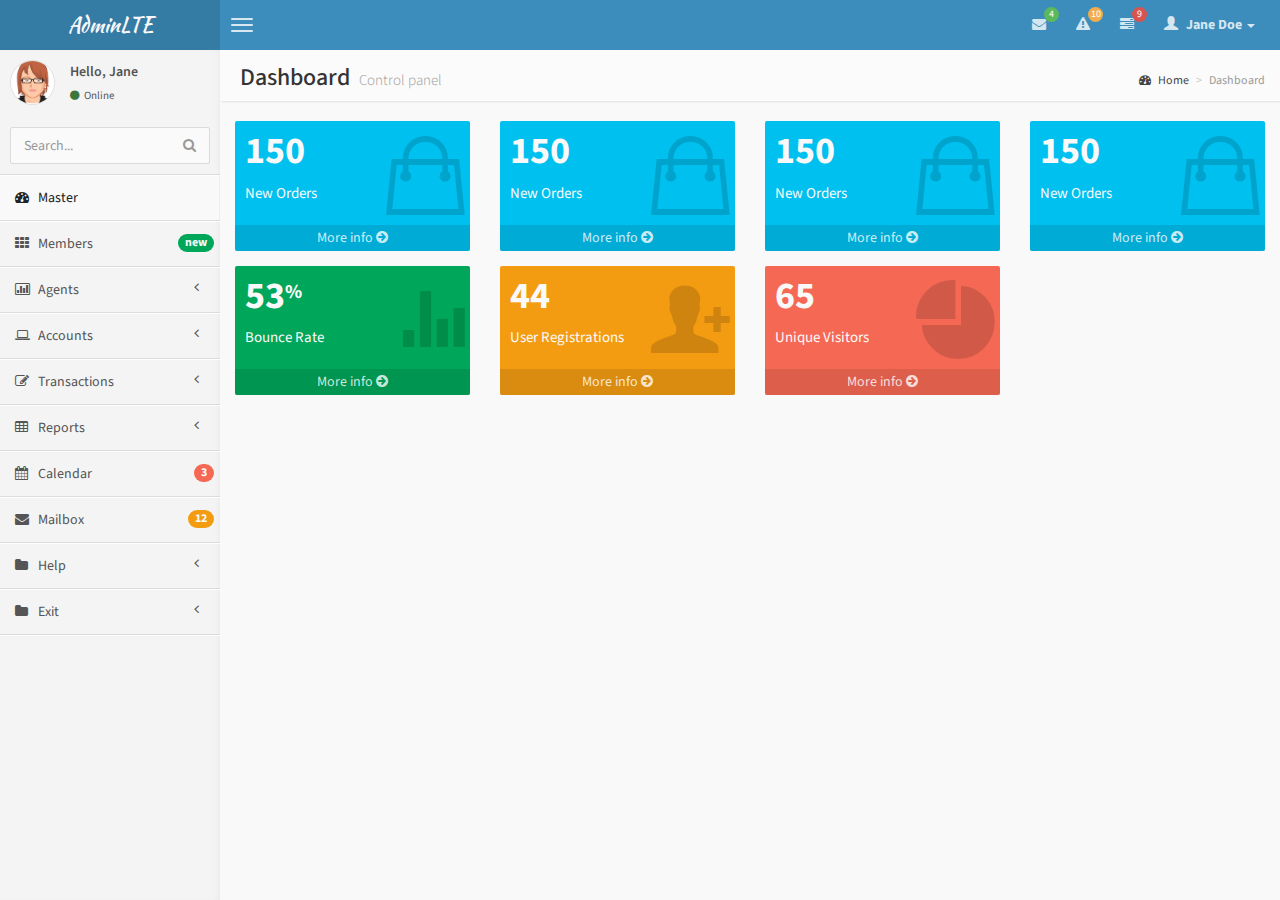
==== src/main/webapp/resources/ui/ver1/index.html @ bd0ab665 "moving ui folder from src/main to src/main/webapp/resources." ====
<!DOCTYPE html>
<html>
    <head>
        <meta charset="UTF-8">
        <title>AdminLTE | Dashboard</title>
        <meta content='width=device-width, initial-scale=1, maximum-scale=1, user-scalable=no' name='viewport'>
        <!-- bootstrap 3.0.2 -->
        <link href="css/bootstrap.min.css" rel="stylesheet" type="text/css" />
        <!-- font Awesome -->
        <link href="css/font-awesome.min.css" rel="stylesheet" type="text/css" />
        <!-- Ionicons -->
        <link href="css/ionicons.min.css" rel="stylesheet" type="text/css" />
        <!-- Theme style -->
        <link href="css/AdminLTE.css" rel="stylesheet" type="text/css" />
        <!-- fullCalendar -->
        <link href="css/fullcalendar/fullcalendar.css" rel="stylesheet" type="text/css" />

        <!-- HTML5 Shim and Respond.js IE8 support of HTML5 elements and media queries -->
        <!-- WARNING: Respond.js doesn't work if you view the page via file:// -->
        <!--[if lt IE 9]>
          <script src="https://oss.maxcdn.com/libs/html5shiv/3.7.0/html5shiv.js"></script>
          <script src="https://oss.maxcdn.com/libs/respond.js/1.3.0/respond.min.js"></script>
        <![endif]-->
    </head>
    <body class="skin-blue">
        <!-- header logo: style can be found in header.less -->
        <header class="header">
            <a href="index.html" class="logo">
                <!-- Add the class icon to your logo image or logo icon to add the margining -->
                AdminLTE
            </a>
            <!-- Header Navbar: style can be found in header.less -->
            <nav class="navbar navbar-static-top" role="navigation">
                <!-- Sidebar toggle button-->
                <a href="#" class="navbar-btn sidebar-toggle" data-toggle="offcanvas" role="button">
                    <span class="sr-only">Toggle navigation</span>
                    <span class="icon-bar"></span>
                    <span class="icon-bar"></span>
                    <span class="icon-bar"></span>
                </a>
                <div class="navbar-right">
                    <ul class="nav navbar-nav">
                        <!-- Messages: style can be found in dropdown.less-->
                        <li class="dropdown messages-menu">
                            <a href="#" class="dropdown-toggle" data-toggle="dropdown">
                                <i class="fa fa-envelope"></i>
                                <span class="label label-success">4</span>
                            </a>
                            <ul class="dropdown-menu">
                                <li class="header">You have 4 messages</li>
                                <li>
                                    <!-- inner menu: contains the actual data -->
                                    <ul class="menu">
                                        <li><!-- start message -->
                                            <a href="#">
                                                <div class="pull-left">
                                                    <img src="img/avatar3.png" class="img-circle" alt="User Image"/>
                                                </div>
                                                <h4>
                                                    Support Team
                                                    <small><i class="fa fa-clock-o"></i> 5 mins</small>
                                                </h4>
                                                <p>Why not buy a new awesome theme?</p>
                                            </a>
                                        </li><!-- end message -->
                                        <li>
                                            <a href="#">
                                                <div class="pull-left">
                                                    <img src="img/avatar2.png" class="img-circle" alt="user image"/>
                                                </div>
                                                <h4>
                                                    AdminLTE Design Team
                                                    <small><i class="fa fa-clock-o"></i> 2 hours</small>
                                                </h4>
                                                <p>Why not buy a new awesome theme?</p>
                                            </a>
                                        </li>
                                        <li>
                                            <a href="#">
                                                <div class="pull-left">
                                                    <img src="img/avatar.png" class="img-circle" alt="user image"/>
                                                </div>
                                                <h4>
                                                    Developers
                                                    <small><i class="fa fa-clock-o"></i> Today</small>
                                                </h4>
                                                <p>Why not buy a new awesome theme?</p>
                                            </a>
                                        </li>
                                        <li>
                                            <a href="#">
                                                <div class="pull-left">
                                                    <img src="img/avatar2.png" class="img-circle" alt="user image"/>
                                                </div>
                                                <h4>
                                                    Sales Department
                                                    <small><i class="fa fa-clock-o"></i> Yesterday</small>
                                                </h4>
                                                <p>Why not buy a new awesome theme?</p>
                                            </a>
                                        </li>
                                        <li>
                                            <a href="#">
                                                <div class="pull-left">
                                                    <img src="img/avatar.png" class="img-circle" alt="user image"/>
                                                </div>
                                                <h4>
                                                    Reviewers
                                                    <small><i class="fa fa-clock-o"></i> 2 days</small>
                                                </h4>
                                                <p>Why not buy a new awesome theme?</p>
                                            </a>
                                        </li>
                                    </ul>
                                </li>
                                <li class="footer"><a href="#">See All Messages</a></li>
                            </ul>
                        </li>
                        <!-- Notifications: style can be found in dropdown.less -->
                        <li class="dropdown notifications-menu">
                            <a href="#" class="dropdown-toggle" data-toggle="dropdown">
                                <i class="fa fa-warning"></i>
                                <span class="label label-warning">10</span>
                            </a>
                            <ul class="dropdown-menu">
                                <li class="header">You have 10 notifications</li>
                                <li>
                                    <!-- inner menu: contains the actual data -->
                                    <ul class="menu">
                                        <li>
                                            <a href="#">
                                                <i class="ion ion-ios7-people info"></i> 5 new members joined today
                                            </a>
                                        </li>
                                        <li>
                                            <a href="#">
                                                <i class="fa fa-warning danger"></i> Very long description here that may not fit into the page and may cause design problems
                                            </a>
                                        </li>
                                        <li>
                                            <a href="#">
                                                <i class="fa fa-users warning"></i> 5 new members joined
                                            </a>
                                        </li>

                                        <li>
                                            <a href="#">
                                                <i class="ion ion-ios7-cart success"></i> 25 sales made
                                            </a>
                                        </li>
                                        <li>
                                            <a href="#">
                                                <i class="ion ion-ios7-person danger"></i> You changed your username
                                            </a>
                                        </li>
                                    </ul>
                                </li>
                                <li class="footer"><a href="#">View all</a></li>
                            </ul>
                        </li>
                        <!-- Tasks: style can be found in dropdown.less -->
                        <li class="dropdown tasks-menu">
                            <a href="#" class="dropdown-toggle" data-toggle="dropdown">
                                <i class="fa fa-tasks"></i>
                                <span class="label label-danger">9</span>
                            </a>
                            <ul class="dropdown-menu">
                                <li class="header">You have 9 tasks</li>
                                <li>
                                    <!-- inner menu: contains the actual data -->
                                    <ul class="menu">
                                        <li><!-- Task item -->
                                            <a href="#">
                                                <h3>
                                                    Design some buttons
                                                    <small class="pull-right">20%</small>
                                                </h3>
                                                <div class="progress xs">
                                                    <div class="progress-bar progress-bar-aqua" style="width: 20%" role="progressbar" aria-valuenow="20" aria-valuemin="0" aria-valuemax="100">
                                                        <span class="sr-only">20% Complete</span>
                                                    </div>
                                                </div>
                                            </a>
                                        </li><!-- end task item -->
                                        <li><!-- Task item -->
                                            <a href="#">
                                                <h3>
                                                    Create a nice theme
                                                    <small class="pull-right">40%</small>
                                                </h3>
                                                <div class="progress xs">
                                                    <div class="progress-bar progress-bar-green" style="width: 40%" role="progressbar" aria-valuenow="20" aria-valuemin="0" aria-valuemax="100">
                                                        <span class="sr-only">40% Complete</span>
                                                    </div>
                                                </div>
                                            </a>
                                        </li><!-- end task item -->
                                        <li><!-- Task item -->
                                            <a href="#">
                                                <h3>
                                                    Some task I need to do
                                                    <small class="pull-right">60%</small>
                                                </h3>
                                                <div class="progress xs">
                                                    <div class="progress-bar progress-bar-red" style="width: 60%" role="progressbar" aria-valuenow="20" aria-valuemin="0" aria-valuemax="100">
                                                        <span class="sr-only">60% Complete</span>
                                                    </div>
                                                </div>
                                            </a>
                                        </li><!-- end task item -->
                                        <li><!-- Task item -->
                                            <a href="#">
                                                <h3>
                                                    Make beautiful transitions
                                                    <small class="pull-right">80%</small>
                                                </h3>
                                                <div class="progress xs">
                                                    <div class="progress-bar progress-bar-yellow" style="width: 80%" role="progressbar" aria-valuenow="20" aria-valuemin="0" aria-valuemax="100">
                                                        <span class="sr-only">80% Complete</span>
                                                    </div>
                                                </div>
                                            </a>
                                        </li><!-- end task item -->
                                    </ul>
                                </li>
                                <li class="footer">
                                    <a href="#">View all tasks</a>
                                </li>
                            </ul>
                        </li>
                        <!-- User Account: style can be found in dropdown.less -->
                        <li class="dropdown user user-menu">
                            <a href="#" class="dropdown-toggle" data-toggle="dropdown">
                                <i class="glyphicon glyphicon-user"></i>
                                <span>Jane Doe <i class="caret"></i></span>
                            </a>
                            <ul class="dropdown-menu">
                                <!-- User image -->
                                <li class="user-header bg-light-blue">
                                    <img src="img/avatar3.png" class="img-circle" alt="User Image" />
                                    <p>
                                        Jane Doe - Web Developer
                                        <small>Member since Nov. 2012</small>
                                    </p>
                                </li>
                                <!-- Menu Body -->
                                <li class="user-body">
                                    <div class="col-xs-4 text-center">
                                        <a href="#">Followers</a>
                                    </div>
                                    <div class="col-xs-4 text-center">
                                        <a href="#">Sales</a>
                                    </div>
                                    <div class="col-xs-4 text-center">
                                        <a href="#">Friends</a>
                                    </div>
                                </li>
                                <!-- Menu Footer-->
                                <li class="user-footer">
                                    <div class="pull-left">
                                        <a href="#" class="btn btn-default btn-flat">Profile</a>
                                    </div>
                                    <div class="pull-right">
                                        <a href="#" class="btn btn-default btn-flat">Sign out</a>
                                    </div>
                                </li>
                            </ul>
                        </li>
                    </ul>
                </div>
            </nav>
        </header>
        <div class="wrapper row-offcanvas row-offcanvas-left">
            <!-- Left side column. contains the logo and sidebar -->
            <aside class="left-side sidebar-offcanvas">
                <!-- sidebar: style can be found in sidebar.less -->
                <section class="sidebar">
                    <!-- Sidebar user panel -->
                    <div class="user-panel">
                        <div class="pull-left image">
                            <img src="img/avatar3.png" class="img-circle" alt="User Image" />
                        </div>
                        <div class="pull-left info">
                            <p>Hello, Jane</p>

                            <a href="#"><i class="fa fa-circle text-success"></i> Online</a>
                        </div>
                    </div>
                    <!-- search form -->
                    <form action="#" method="get" class="sidebar-form">
                        <div class="input-group">
                            <input type="text" name="q" class="form-control" placeholder="Search..."/>
                            <span class="input-group-btn">
                                <button type='submit' name='seach' id='search-btn' class="btn btn-flat"><i class="fa fa-search"></i></button>
                            </span>
                        </div>
                    </form>
                    <!-- /.search form -->
                    <!-- sidebar menu: : style can be found in sidebar.less -->
                    <ul class="sidebar-menu">
                        <li class="active">
                            <a href="index.html">
                                <i class="fa fa-dashboard"></i> <span>Master</span>
                            </a>
                            <ul class="treeview-menu">
                                <li><a href="pages/master/account.html"><i class="fa fa-angle-double-right"></i> Account</a></li>
                                <li><a href="pages/master/share.html"><i class="fa fa-angle-double-right"></i> Share</a></li>
                            </ul>                            
                        </li>
                        <li>
                            <a href="pages/member/index.html">
                                <i class="fa fa-th"></i> <span>Members</span> <small class="badge pull-right bg-green">new</small>
                            </a>
                            <ul class="treeview-menu">
                                <li><a href="pages/member/1.html"><i class="fa fa-angle-double-right"></i> 1</a></li>
                                <li><a href="pages/member/2.html"><i class="fa fa-angle-double-right"></i> 2</a></li>
                                <li><a href="pages/member/3.html"><i class="fa fa-angle-double-right"></i> 3</a></li>
                            </ul>
                        </li>
                        <li class="treeview">
                            <a href="pages/agent/index.html">
                                <i class="fa fa-bar-chart-o"></i>
                                <span>Agents</span>
                                <i class="fa fa-angle-left pull-right"></i>
                            </a>
                            <ul class="treeview-menu">
                                <li><a href="pages/agent/1.html"><i class="fa fa-angle-double-right"></i> 1</a></li>
                                <li><a href="pages/agent/2.html"><i class="fa fa-angle-double-right"></i> 2</a></li>
                                <li><a href="pages/agent/3.html"><i class="fa fa-angle-double-right"></i> 3</a></li>
                            </ul>
                        </li>
                        <li class="treeview">
                            <a href="pages/account/index.html">
                                <i class="fa fa-laptop"></i>
                                <span>Accounts</span>
                                <i class="fa fa-angle-left pull-right"></i>
                            </a>
                            <ul class="treeview-menu">
                                <li><a href="pages/account/1.html"><i class="fa fa-angle-double-right"></i> 1</a></li>
                                <li><a href="pages/account/2.html"><i class="fa fa-angle-double-right"></i> 2</a></li>
                                <li><a href="pages/account/3.html"><i class="fa fa-angle-double-right"></i> 3</a></li>
                                <li><a href="pages/account/4.html"><i class="fa fa-angle-double-right"></i> 4</a></li>
                                <li><a href="pages/account/5.html"><i class="fa fa-angle-double-right"></i> 5</a></li>
                            </ul>
                        </li>
                        <li class="treeview">
                            <a href="pages/transaction/index.html">
                                <i class="fa fa-edit"></i> <span>Transactions</span>
                                <i class="fa fa-angle-left pull-right"></i>
                            </a>
                            <ul class="treeview-menu">
                                <li><a href="pages/transaction/1.html"><i class="fa fa-angle-double-right"></i> 1</a></li>
                                <li><a href="pages/transaction/2.html"><i class="fa fa-angle-double-right"></i> 2</a></li>
                                <li><a href="pages/transaction/3.html"><i class="fa fa-angle-double-right"></i> 3</a></li>
                            </ul>
                        </li>
                        <li class="treeview">
                            <a href="pages/report/index.html">
                                <i class="fa fa-table"></i> <span>Reports</span>
                                <i class="fa fa-angle-left pull-right"></i>
                            </a>
                            <ul class="treeview-menu">
                                <li><a href="pages/report/simple.html"><i class="fa fa-angle-double-right"></i> 1</a></li>
                                <li><a href="pages/report/data.html"><i class="fa fa-angle-double-right"></i> 2</a></li>
                            </ul>
                        </li>
                        <li>
                            <a href="pages/calender/calendar.html">
                                <i class="fa fa-calendar"></i> <span>Calendar</span>
                                <small class="badge pull-right bg-red">3</small>
                            </a>
                        </li>
                        <li>
                            <a href="pages/mailbox/mailbox.html">
                                <i class="fa fa-envelope"></i> <span>Mailbox</span>
                                <small class="badge pull-right bg-yellow">12</small>
                            </a>
                        </li>
                        <li class="treeview">
                            <a href="pages/help/index.html">
                                <i class="fa fa-folder"></i> <span>Help</span>
                                <i class="fa fa-angle-left pull-right"></i>
                            </a>
                            <ul class="treeview-menu">
                                <li><a href="pages/help/1.html"><i class="fa fa-angle-double-right"></i> 1</a></li>
                                <li><a href="pages/help/2.html"><i class="fa fa-angle-double-right"></i> 2</a></li>
                                <li><a href="pages/help/3.html"><i class="fa fa-angle-double-right"></i> 3</a></li>
                                <li><a href="pages/help/4.html"><i class="fa fa-angle-double-right"></i> 4</a></li>
                                <li><a href="pages/help/5.html"><i class="fa fa-angle-double-right"></i> 5</a></li>
                                <li><a href="pages/help/6.html"><i class="fa fa-angle-double-right"></i> 6</a></li>
                                <li><a href="pages/help/7.html"><i class="fa fa-angle-double-right"></i> 6</a></li>
                            </ul>
                        </li>
                        <li class="treeview">
                            <a href="pages/exit/index.html">
                                <i class="fa fa-folder"></i> <span>Exit</span>
                                <i class="fa fa-angle-left pull-right"></i>
                            </a>
                            <ul class="treeview-menu">
                                <li><a href="pages/exit/1.html"><i class="fa fa-angle-double-right"></i> 1</a></li>
                                <li><a href="pages/exit/2.html"><i class="fa fa-angle-double-right"></i> 2</a></li>
                            </ul>
                        </li>

                    </ul>
                </section>
                <!-- /.sidebar -->
            </aside>

            <!-- Right side column. Contains the navbar and content of the page -->
            <aside class="right-side">
                <!-- Content Header (Page header) -->
                <section class="content-header">
                    <h1>
                        Dashboard
                        <small>Control panel</small>
                    </h1>
                    <ol class="breadcrumb">
                        <li><a href="#"><i class="fa fa-dashboard"></i> Home</a></li>
                        <li class="active">Dashboard</li>
                    </ol>
                </section>

                <!-- Main content -->
                <section class="content">

                    <!-- Small boxes (Stat box) -->
                    <div class="row">
                        <div class="col-lg-3 col-xs-6">
                            <!-- small box -->
                            <div class="small-box bg-aqua">
                                <div class="inner">
                                    <h3>
                                        150
                                    </h3>
                                    <p>
                                        New Orders
                                    </p>
                                </div>
                                <div class="icon">
                                    <i class="ion ion-bag"></i>
                                </div>
                                <a href="#" class="small-box-footer">
                                    More info <i class="fa fa-arrow-circle-right"></i>
                                </a>
                            </div>
                        </div><!-- ./col -->
                        <div class="col-lg-3 col-xs-6">
                            <!-- small box -->
                            <div class="small-box bg-aqua">
                                <div class="inner">
                                    <h3>
                                        150
                                    </h3>
                                    <p>
                                        New Orders
                                    </p>
                                </div>
                                <div class="icon">
                                    <i class="ion ion-bag"></i>
                                </div>
                                <a href="#" class="small-box-footer">
                                    More info <i class="fa fa-arrow-circle-right"></i>
                                </a>
                            </div>
                        </div><!-- ./col -->
                                                                        <div class="col-lg-3 col-xs-6">
                            <!-- small box -->
                            <div class="small-box bg-aqua">
                                <div class="inner">
                                    <h3>
                                        150
                                    </h3>
                                    <p>
                                        New Orders
                                    </p>
                                </div>
                                <div class="icon">
                                    <i class="ion ion-bag"></i>
                                </div>
                                <a href="#" class="small-box-footer">
                                    More info <i class="fa fa-arrow-circle-right"></i>
                                </a>
                            </div>
                        </div><!-- ./col -->
                        <div class="col-lg-3 col-xs-6">
                            <!-- small box -->
                            <div class="small-box bg-aqua">
                                <div class="inner">
                                    <h3>
                                        150
                                    </h3>
                                    <p>
                                        New Orders
                                    </p>
                                </div>
                                <div class="icon">
                                    <i class="ion ion-bag"></i>
                                </div>
                                <a href="#" class="small-box-footer">
                                    More info <i class="fa fa-arrow-circle-right"></i>
                                </a>
                            </div>
                        </div><!-- ./col -->                        
                        <div class="col-lg-3 col-xs-6">
                            <!-- small box -->
                            <div class="small-box bg-green">
                                <div class="inner">
                                    <h3>
                                        53<sup style="font-size: 20px">%</sup>
                                    </h3>
                                    <p>
                                        Bounce Rate
                                    </p>
                                </div>
                                <div class="icon">
                                    <i class="ion ion-stats-bars"></i>
                                </div>
                                <a href="#" class="small-box-footer">
                                    More info <i class="fa fa-arrow-circle-right"></i>
                                </a>
                            </div>
                        </div><!-- ./col -->
                        <div class="col-lg-3 col-xs-6">
                            <!-- small box -->
                            <div class="small-box bg-yellow">
                                <div class="inner">
                                    <h3>
                                        44
                                    </h3>
                                    <p>
                                        User Registrations
                                    </p>
                                </div>
                                <div class="icon">
                                    <i class="ion ion-person-add"></i>
                                </div>
                                <a href="#" class="small-box-footer">
                                    More info <i class="fa fa-arrow-circle-right"></i>
                                </a>
                            </div>
                        </div><!-- ./col -->
                        <div class="col-lg-3 col-xs-6">
                            <!-- small box -->
                            <div class="small-box bg-red">
                                <div class="inner">
                                    <h3>
                                        65
                                    </h3>
                                    <p>
                                        Unique Visitors
                                    </p>
                                </div>
                                <div class="icon">
                                    <i class="ion ion-pie-graph"></i>
                                </div>
                                <a href="#" class="small-box-footer">
                                    More info <i class="fa fa-arrow-circle-right"></i>
                                </a>
                            </div>
                        </div><!-- ./col -->
                    </div><!-- /.row -->

                </section><!-- /.content -->
            </aside><!-- /.right-side -->
        </div><!-- ./wrapper -->

        <!-- add new calendar event modal -->


        <!-- jQuery 2.0.2 -->
        <script src="http://ajax.googleapis.com/ajax/libs/jquery/2.0.2/jquery.min.js"></script>
        <!-- jQuery UI 1.10.3 -->
        <script src="js/jquery-ui-1.10.3.min.js" type="text/javascript"></script>
        <!-- Bootstrap -->
        <script src="js/bootstrap.min.js" type="text/javascript"></script>
        <!-- fullCalendar -->
        <script src="js/plugins/fullcalendar/fullcalendar.min.js" type="text/javascript"></script>
        <!-- AdminLTE App -->
        <script src="js/AdminLTE/app.js" type="text/javascript"></script>
        
        <!-- AdminLTE dashboard demo (This is only for demo purposes) -->
        <script src="js/AdminLTE/dashboard.js" type="text/javascript"></script>     

    </body>
</html>
---- src/main/webapp/resources/ui/ver1/css/AdminLTE.css ----
@import url(//fonts.googleapis.com/css?family=Source+Sans+Pro:300,400,600,300italic,400italic,600italic);

@import url(//fonts.googleapis.com/css?family=Kaushan+Script);
/*! 
 *   AdminLTE v1.2
 *   Author: AlmsaeedStudio.com
 *   License: Open source - MIT
 *           Please visit http://opensource.org/licenses/MIT for more information
!*/
/*
    Core: General style
----------------------------
*/
html,
body {
  overflow-x: hidden!important;
  font-family: 'Source Sans Pro', sans-serif;
  -webkit-font-smoothing: antialiased;
  min-height: 100%;
  background: #f9f9f9;
}
a {
  color: #3c8dbc;
}
a:hover,
a:active,
a:focus {
  outline: none;
  text-decoration: none;
  color: #72afd2;
}
/* Layouts */
.wrapper {
  min-height: 100%;
}
.wrapper:before,
.wrapper:after {
  display: table;
  content: " ";
}
.wrapper:after {
  clear: both;
}
/* Header */
body > .header {
  position: absolute;
  top: 0;
  left: 0;
  right: 0;
  z-index: 1030;
}
/* Define 2 column template */
.right-side,
.left-side {
  min-height: 100%;
  display: block;
}
/*right side - contins main content*/
.right-side {
  background-color: #f9f9f9;
  margin-left: 220px;
}
/*left side - contains sidebar*/
.left-side {
  position: absolute;
  width: 220px;
  top: 0;
}
@media screen and (min-width: 992px) {
  .left-side {
    top: 50px;
  }
  /*Right side strech mode*/
  .right-side.strech {
    margin-left: 0;
  }
  .right-side.strech > .content-header {
    margin-top: 0px;
  }
  /* Left side collapse */
  .left-side.collapse-left {
    left: -220px;
  }
}
/*Give content full width on xs screens*/
@media screen and (max-width: 992px) {
  .right-side {
    margin-left: 0;
  }
}
/*
    By default the layout is not fixed but if you add the class .fixed to the body element
    the sidebar and the navbar will automatically become poisitioned fixed
*/
body.fixed > .header,
body.fixed .left-side,
body.fixed .navbar {
  position: fixed;
}
body.fixed > .header {
  top: 0;
  right: 0;
  left: 0;
}
body.fixed .navbar {
  left: 0;
  right: 0;
}
body.fixed .wrapper {
  margin-top: 50px;
}
/* Content */
.content {
  padding: 20px 15px;
  background: #f9f9f9;
  overflow: auto;
}
/* Utility */
/* H1 - H6 font */
h1,
h2,
h3,
h4,
h5,
h6,
.h1,
.h2,
.h3,
.h4,
.h5,
.h6 {
  font-family: 'Source Sans Pro', sans-serif;
}
/* Page Header */
.page-header {
  margin: 10px 0 20px 0;
  font-size: 22px;
}
.page-header > small {
  color: #666;
  display: block;
  margin-top: 5px;
}
/* All images should be responsive */
img {
  max-width: 100%important;
}
.sort-highlight {
  background: #f4f4f4;
  border: 1px dashed #ddd;
  margin-bottom: 10px;
}
/* 10px padding and margins */
.pad {
  padding: 10px;
}
.margin {
  margin: 10px;
}
/* Display inline */
.inline {
  display: inline;
  width: auto;
}
/* Background colors */
.bg-red,
.bg-yellow,
.bg-aqua,
.bg-blue,
.bg-light-blue,
.bg-green,
.bg-navy,
.bg-teal,
.bg-olive,
.bg-lime,
.bg-orange,
.bg-fuchsia,
.bg-purple,
.bg-maroon,
.bg-black {
  color: #f9f9f9 !important;
}
.bg-gray {
  background-color: #eaeaec !important;
}
.bg-black {
  background-color: #222222 !important;
}
.bg-red {
  background-color: #f56954 !important;
}
.bg-yellow {
  background-color: #f39c12 !important;
}
.bg-aqua {
  background-color: #00c0ef !important;
}
.bg-blue {
  background-color: #0073b7 !important;
}
.bg-light-blue {
  background-color: #3c8dbc !important;
}
.bg-green {
  background-color: #00a65a !important;
}
.bg-navy {
  background-color: #001f3f !important;
}
.bg-teal {
  background-color: #39cccc !important;
}
.bg-olive {
  background-color: #3d9970 !important;
}
.bg-lime {
  background-color: #01ff70 !important;
}
.bg-orange {
  background-color: #ff851b !important;
}
.bg-fuchsia {
  background-color: #f012be !important;
}
.bg-purple {
  background-color: #932ab6 !important;
}
.bg-maroon {
  background-color: #85144b !important;
}
/* Text colors */
.text-red {
  color: #f56954 !important;
}
.text-yellow {
  color: #f39c12 !important;
}
.text-aqua {
  color: #00c0ef !important;
}
.text-blue {
  color: #0073b7 !important;
}
.text-light-blue {
  color: #3c8dbc !important;
}
.text-green {
  color: #00a65a !important;
}
.text-navy {
  color: #001f3f !important;
}
.text-teal {
  color: #39cccc !important;
}
.text-olive {
  color: #3d9970 !important;
}
.text-lime {
  color: #01ff70 !important;
}
.text-orange {
  color: #ff851b !important;
}
.text-fuchsia {
  color: #f012be !important;
}
.text-purple {
  color: #932ab6 !important;
}
.text-maroon {
  color: #85144b !important;
}
/*Hide elements by display none only*/
.hide {
  display: none !important;
}
/* Remove borders */
.no-border {
  border: 0px !important;
}
/* Remove padding */
.no-padding {
  padding: 0px !important;
}
/* Remove margins */
.no-margin {
  margin: 0px !important;
}
/* Remove box shadow */
.no-shadow {
  box-shadow: none!important;
}
/* Don't display when printing */
@media print {
  .no-print {
    display: none;
  }
  .left-side,
  .header,
  .content-header {
    display: none;
  }
  .right-side {
    margin: 0;
  }
}
/* Remove border radius */
.flat {
  -webkit-border-radius: 0 !important;
  -moz-border-radius: 0 !important;
  border-radius: 0 !important;
}
/* Change the color of the striped tables */
.table-striped > tbody > tr:nth-child(odd) > td,
.table-striped > tbody > tr:nth-child(odd) > th {
  background-color: #f3f4f5;
}
/* .text-center in tables */
table.text-center td,
table.text-center th {
  text-align: center;
}
/* _fix for sparkline tooltip */
.jqstooltip {
  padding: 5px!important;
  width: auto!important;
  height: auto!important;
}
/*
    Components: navbar, logo and content header
-------------------------------------------------
*/
body > .header {
  position: relative;
  max-height: 100px;
  z-index: 1030;
}
body > .header .navbar {
  height: 50px;
  margin-bottom: 0;
  margin-left: 220px;
}
body > .header .navbar .sidebar-toggle {
  float: left;
  padding: 9px 5px;
  margin-top: 8px;
  margin-right: 0;
  margin-bottom: 8px;
  margin-left: 5px;
  background-color: transparent;
  background-image: none;
  border: 1px solid transparent;
  -webkit-border-radius: 0 !important;
  -moz-border-radius: 0 !important;
  border-radius: 0 !important;
}
body > .header .navbar .sidebar-toggle:hover .icon-bar {
  background: #f6f6f6;
}
body > .header .navbar .sidebar-toggle .icon-bar {
  display: block;
  width: 22px;
  height: 2px;
  -webkit-border-radius: 4px;
  -moz-border-radius: 4px;
  border-radius: 4px;
}
body > .header .navbar .sidebar-toggle .icon-bar + .icon-bar {
  margin-top: 4px;
}
body > .header .navbar .nav > li.user > a {
  font-weight: bold;
}
body > .header .navbar .nav > li.user > a > .fa,
body > .header .navbar .nav > li.user > a > .glyphicon,
body > .header .navbar .nav > li.user > a > .ion {
  margin-right: 5px;
}
body > .header .navbar .nav > li > a > .label {
  -webkit-border-radius: 50%;
  -moz-border-radius: 50%;
  border-radius: 50%;
  position: absolute;
  top: 7px;
  right: 2px;
  font-size: 10px;
  font-weight: normal;
  width: 15px;
  height: 15px;
  line-height: 1.0em;
  text-align: center;
  padding: 2px;
}
body > .header .navbar .nav > li > a:hover > .label {
  top: 3px;
}
body > .header .logo {
  float: left;
  font-size: 20px;
  line-height: 50px;
  text-align: center;
  padding: 0 10px;
  width: 220px;
  font-family: 'Kaushan Script', cursive;
  font-weight: 500;
  height: 50px;
  display: block;
}
body > .header .logo .icon {
  margin-right: 10px;
}
.right-side > .content-header {
  position: relative;
  padding: 15px 15px 10px 20px;
}
.right-side > .content-header > h1 {
  margin: 0;
  font-size: 24px;
}
.right-side > .content-header > h1 > small {
  font-size: 15px;
  display: inline-block;
  padding-left: 4px;
  font-weight: 300;
}
.right-side > .content-header > .breadcrumb {
  float: right;
  background: transparent;
  margin-top: 0px;
  margin-bottom: 0;
  font-size: 12px;
  padding: 7px 5px;
  position: absolute;
  top: 15px;
  right: 10px;
  -webkit-border-radius: 2px;
  -moz-border-radius: 2px;
  border-radius: 2px;
}
.right-side > .content-header > .breadcrumb > li > a {
  color: #444;
  text-decoration: none;
}
.right-side > .content-header > .breadcrumb > li > a > .fa,
.right-side > .content-header > .breadcrumb > li > a > .glyphicon,
.right-side > .content-header > .breadcrumb > li > a > .ion {
  margin-right: 5px;
}
.right-side > .content-header > .breadcrumb > li + li:before {
  content: '>\00a0';
}
@media screen and (max-width: 767px) {
  .right-side > .content-header > .breadcrumb {
    position: relative;
    margin-top: 5px;
    top: 0;
    right: 0;
    float: none;
    background: #efefef;
  }
}
@media (max-width: 767px) {
  .navbar .navbar-nav > li {
    float: left;
  }
  .navbar-nav {
    margin: 0;
    float: left;
  }
  .navbar-nav > li > a {
    padding-top: 15px;
    padding-bottom: 15px;
    line-height: 20px;
  }
  .navbar .navbar-right {
    float: right;
  }
}
@media screen and (max-width: 560px) {
  body > .header {
    position: relative;
  }
  body > .header .logo,
  body > .header .navbar {
    width: 100%;
    float: none;
    position: relative!important;
  }
  body > .header .navbar {
    margin: 0;
  }
  body.fixed > .header {
    position: fixed;
  }
  body.fixed > .wrapper,
  body.fixed .sidebar-offcanvas {
    margin-top: 100px!important;
  }
}
/*
    Component: Sidebar
--------------------------
*/
.sidebar {
  margin-bottom: 5px;
}
.sidebar .sidebar-form input:focus {
  -webkit-box-shadow: none;
  -moz-box-shadow: none;
  box-shadow: none;
  border-color: transparent!important;
}
.sidebar .sidebar-menu {
  list-style: none;
  margin: 0;
  padding: 0;
}
.sidebar .sidebar-menu > li {
  margin: 0;
  padding: 0;
}
.sidebar .sidebar-menu > li > a {
  padding: 12px 5px 12px 15px;
  display: block;
}
.sidebar .sidebar-menu > li > a > .fa,
.sidebar .sidebar-menu > li > a > .glyphicon,
.sidebar .sidebar-menu > li > a > .ion {
  width: 20px;
}
.sidebar .sidebar-menu .treeview-menu {
  display: none;
  list-style: none;
  padding: 0;
  margin: 0;
}
.sidebar .sidebar-menu .treeview-menu > li {
  margin: 0;
}
.sidebar .sidebar-menu .treeview-menu > li > a {
  padding: 5px 5px 5px 15px;
  display: block;
  font-size: 14px;
  margin: 0px 0px;
}
.sidebar .sidebar-menu .treeview-menu > li > a > .fa,
.sidebar .sidebar-menu .treeview-menu > li > a > .glyphicon,
.sidebar .sidebar-menu .treeview-menu > li > a > .ion {
  width: 20px;
}
.user-panel {
  padding: 10px;
}
.user-panel:before,
.user-panel:after {
  display: table;
  content: " ";
}
.user-panel:after {
  clear: both;
}
.user-panel > .image > img {
  width: 45px;
  height: 45px;
}
.user-panel > .info {
  font-weight: 600;
  padding: 5px 5px 5px 15px;
  font-size: 14px;
  line-height: 1;
}
.user-panel > .info > p {
  margin-bottom: 9px;
}
.user-panel > .info > a {
  text-decoration: none;
  padding-right: 5px;
  margin-top: 3px;
  font-size: 11px;
  font-weight: normal;
}
.user-panel > .info > a > .fa,
.user-panel > .info > a > .ion,
.user-panel > .info > a > .glyphicon {
  margin-right: 3px;
}
/*
 * Off Canvas
 * --------------------------------------------------
 *  Gives us the push menu effect
 */
@media screen and (max-width: 992px) {
  .relative {
    position: relative;
  }
  .row-offcanvas-right .sidebar-offcanvas {
    right: -220px;
  }
  .row-offcanvas-left .sidebar-offcanvas {
    left: -220px;
  }
  .row-offcanvas-right.active {
    right: 220px;
  }
  .row-offcanvas-left.active {
    left: 220px;
  }
  .sidebar-offcanvas {
    left: 0;
  }
  body.fixed .sidebar-offcanvas {
    margin-top: 50px;
    left: -220px;
  }
  body.fixed .row-offcanvas-left.active .navbar {
    left: 220px !important;
    right: 0;
  }
  body.fixed .row-offcanvas-left.active .sidebar-offcanvas {
    left: 0px;
  }
}
/* 
    Dropdown menus
----------------------------
*/
/*Dropdowns in general*/
.dropdown-menu {
  -webkit-box-shadow: 0px 3px 6px rgba(0, 0, 0, 0.1);
  -moz-box-shadow: 0px 3px 6px rgba(0, 0, 0, 0.1);
  box-shadow: 0px 3px 6px rgba(0, 0, 0, 0.1);
  z-index: 2300;
}
.dropdown-menu > li > a > .glyphicon,
.dropdown-menu > li > a > .fa,
.dropdown-menu > li > a > .ion {
  margin-right: 10px;
}
.dropdown-menu > li > a:hover {
  background-color: #3c8dbc;
  color: #f9f9f9;
}
/*Drodown in navbars*/
.skin-blue .navbar .dropdown-menu > li > a {
  color: #444444;
}
/*
    Navbar custom dropdown menu
------------------------------------
*/
.navbar-nav > .notifications-menu > .dropdown-menu,
.navbar-nav > .messages-menu > .dropdown-menu,
.navbar-nav > .tasks-menu > .dropdown-menu {
  width: 280px;
  padding: 0 0 0 0!important;
  margin: 0!important;
  top: 100%;
  border: 1px solid #dfdfdf;
  -webkit-border-radius: 4px !important;
  -moz-border-radius: 4px !important;
  border-radius: 4px !important;
}
.navbar-nav > .notifications-menu > .dropdown-menu > li.header,
.navbar-nav > .messages-menu > .dropdown-menu > li.header,
.navbar-nav > .tasks-menu > .dropdown-menu > li.header {
  -webkit-border-top-left-radius: 4px;
  -webkit-border-top-right-radius: 4px;
  -webkit-border-bottom-right-radius: 0;
  -webkit-border-bottom-left-radius: 0;
  -moz-border-radius-topleft: 4px;
  -moz-border-radius-topright: 4px;
  -moz-border-radius-bottomright: 0;
  -moz-border-radius-bottomleft: 0;
  border-top-left-radius: 4px;
  border-top-right-radius: 4px;
  border-bottom-right-radius: 0;
  border-bottom-left-radius: 0;
  background-color: #ffffff;
  padding: 7px 10px;
  border-bottom: 1px solid #f4f4f4;
  color: #444444;
  font-size: 14px;
}
.navbar-nav > .notifications-menu > .dropdown-menu > li.header:after,
.navbar-nav > .messages-menu > .dropdown-menu > li.header:after,
.navbar-nav > .tasks-menu > .dropdown-menu > li.header:after {
  bottom: 100%;
  left: 92%;
  border: solid transparent;
  content: " ";
  height: 0;
  width: 0;
  position: absolute;
  pointer-events: none;
  border-color: rgba(255, 255, 255, 0);
  border-bottom-color: #ffffff;
  border-width: 7px;
  margin-left: -7px;
}
.navbar-nav > .notifications-menu > .dropdown-menu > li.footer > a,
.navbar-nav > .messages-menu > .dropdown-menu > li.footer > a,
.navbar-nav > .tasks-menu > .dropdown-menu > li.footer > a {
  -webkit-border-top-left-radius: 0px;
  -webkit-border-top-right-radius: 0px;
  -webkit-border-bottom-right-radius: 4px;
  -webkit-border-bottom-left-radius: 4px;
  -moz-border-radius-topleft: 0px;
  -moz-border-radius-topright: 0px;
  -moz-border-radius-bottomright: 4px;
  -moz-border-radius-bottomleft: 4px;
  border-top-left-radius: 0px;
  border-top-right-radius: 0px;
  border-bottom-right-radius: 4px;
  border-bottom-left-radius: 4px;
  font-size: 12px;
  background-color: #f4f4f4;
  padding: 7px 10px;
  border-bottom: 1px solid #eeeeee;
  color: #444444;
  text-align: center;
}
.navbar-nav > .notifications-menu > .dropdown-menu > li.footer > a:hover,
.navbar-nav > .messages-menu > .dropdown-menu > li.footer > a:hover,
.navbar-nav > .tasks-menu > .dropdown-menu > li.footer > a:hover {
  background: #f4f4f4;
  text-decoration: none;
  font-weight: normal;
}
.navbar-nav > .notifications-menu > .dropdown-menu > li .menu,
.navbar-nav > .messages-menu > .dropdown-menu > li .menu,
.navbar-nav > .tasks-menu > .dropdown-menu > li .menu {
  margin: 0;
  padding: 0;
  list-style: none;
  overflow-x: hidden;
}
.navbar-nav > .notifications-menu > .dropdown-menu > li .menu > li > a,
.navbar-nav > .messages-menu > .dropdown-menu > li .menu > li > a,
.navbar-nav > .tasks-menu > .dropdown-menu > li .menu > li > a {
  display: block;
  white-space: nowrap;
  /* Prevent text from breaking */

  border-bottom: 1px solid #f4f4f4;
}
.navbar-nav > .notifications-menu > .dropdown-menu > li .menu > li > a:hover,
.navbar-nav > .messages-menu > .dropdown-menu > li .menu > li > a:hover,
.navbar-nav > .tasks-menu > .dropdown-menu > li .menu > li > a:hover {
  background: #f6f6f6;
  text-decoration: none;
}
.navbar-nav > .notifications-menu > .dropdown-menu > li .menu > li > a {
  font-size: 12px;
  color: #444444;
}
.navbar-nav > .notifications-menu > .dropdown-menu > li .menu > li > a > .glyphicon,
.navbar-nav > .notifications-menu > .dropdown-menu > li .menu > li > a > .fa,
.navbar-nav > .notifications-menu > .dropdown-menu > li .menu > li > a > .ion {
  font-size: 20px;
  width: 50px;
  text-align: center;
  padding: 15px 0px;
  margin-right: 5px;
  /* Default background and font colors */

  background: #00c0ef;
  color: #f9f9f9;
  /* Fallback for browsers that doesn't support rgba */

  color: rgba(255, 255, 255, 0.7);
}
.navbar-nav > .notifications-menu > .dropdown-menu > li .menu > li > a > .glyphicon.danger,
.navbar-nav > .notifications-menu > .dropdown-menu > li .menu > li > a > .fa.danger,
.navbar-nav > .notifications-menu > .dropdown-menu > li .menu > li > a > .ion.danger {
  background: #f56954;
}
.navbar-nav > .notifications-menu > .dropdown-menu > li .menu > li > a > .glyphicon.warning,
.navbar-nav > .notifications-menu > .dropdown-menu > li .menu > li > a > .fa.warning,
.navbar-nav > .notifications-menu > .dropdown-menu > li .menu > li > a > .ion.warning {
  background: #f39c12;
}
.navbar-nav > .notifications-menu > .dropdown-menu > li .menu > li > a > .glyphicon.success,
.navbar-nav > .notifications-menu > .dropdown-menu > li .menu > li > a > .fa.success,
.navbar-nav > .notifications-menu > .dropdown-menu > li .menu > li > a > .ion.success {
  background: #00a65a;
}
.navbar-nav > .notifications-menu > .dropdown-menu > li .menu > li > a > .glyphicon.info,
.navbar-nav > .notifications-menu > .dropdown-menu > li .menu > li > a > .fa.info,
.navbar-nav > .notifications-menu > .dropdown-menu > li .menu > li > a > .ion.info {
  background: #00c0ef;
}
.navbar-nav > .messages-menu > .dropdown-menu > li .menu > li > a {
  margin: 0px;
  line-height: 20px;
  padding: 10px 5px 10px 5px;
  -webkit-border-radius: 4px;
  -moz-border-radius: 4px;
  border-radius: 4px;
}
.navbar-nav > .messages-menu > .dropdown-menu > li .menu > li > a > div > img {
  margin: auto 10px auto auto;
  width: 40px;
  height: 40px;
  border: 1px solid #dddddd;
}
.navbar-nav > .messages-menu > .dropdown-menu > li .menu > li > a > h4 {
  padding: 0;
  margin: 0 0 0 45px;
  color: #444444;
  font-size: 15px;
}
.navbar-nav > .messages-menu > .dropdown-menu > li .menu > li > a > h4 > small {
  color: #999999;
  font-size: 10px;
  float: right;
}
.navbar-nav > .messages-menu > .dropdown-menu > li .menu > li > a > p {
  margin: 0 0 0 45px;
  font-size: 12px;
  color: #888888;
}
.navbar-nav > .messages-menu > .dropdown-menu > li .menu > li > a:before,
.navbar-nav > .messages-menu > .dropdown-menu > li .menu > li > a:after {
  display: table;
  content: " ";
}
.navbar-nav > .messages-menu > .dropdown-menu > li .menu > li > a:after {
  clear: both;
}
.navbar-nav > .tasks-menu > .dropdown-menu > li .menu > li > a {
  padding: 10px;
}
.navbar-nav > .tasks-menu > .dropdown-menu > li .menu > li > a > h3 {
  font-size: 14px;
  padding: 0;
  margin: 0 0 10px 0;
  color: #666666;
}
.navbar-nav > .tasks-menu > .dropdown-menu > li .menu > li > a > .progress {
  padding: 0;
  margin: 0;
}
.navbar-nav > .user-menu > .dropdown-menu {
  -webkit-border-radius: 0;
  -moz-border-radius: 0;
  border-radius: 0;
  padding: 1px 0 0 0;
  border-top-width: 0;
  width: 280px;
}
.navbar-nav > .user-menu > .dropdown-menu:after {
  bottom: 100%;
  right: 10px;
  border: solid transparent;
  content: " ";
  height: 0;
  width: 0;
  position: absolute;
  pointer-events: none;
  border-color: rgba(255, 255, 255, 0);
  border-bottom-color: #ffffff;
  border-width: 10px;
  margin-left: -10px;
}
.navbar-nav > .user-menu > .dropdown-menu > li.user-header {
  height: 175px;
  padding: 10px;
  background: #3c8dbc;
  text-align: center;
}
.navbar-nav > .user-menu > .dropdown-menu > li.user-header > img {
  z-index: 5;
  height: 90px;
  width: 90px;
  border: 8px solid;
  border-color: transparent;
  border-color: rgba(255, 255, 255, 0.2);
}
.navbar-nav > .user-menu > .dropdown-menu > li.user-header > p {
  z-index: 5;
  color: #f9f9f9;
  color: rgba(255, 255, 255, 0.8);
  font-size: 17px;
  text-shadow: 2px 2px 3px #333333;
  margin-top: 10px;
}
.navbar-nav > .user-menu > .dropdown-menu > li.user-header > p > small {
  display: block;
  font-size: 12px;
}
.navbar-nav > .user-menu > .dropdown-menu > li.user-body {
  padding: 15px;
  border-bottom: 1px solid #f4f4f4;
  border-top: 1px solid #dddddd;
}
.navbar-nav > .user-menu > .dropdown-menu > li.user-body:before,
.navbar-nav > .user-menu > .dropdown-menu > li.user-body:after {
  display: table;
  content: " ";
}
.navbar-nav > .user-menu > .dropdown-menu > li.user-body:after {
  clear: both;
}
.navbar-nav > .user-menu > .dropdown-menu > li.user-body > div > a {
  color: #0073b7;
}
.navbar-nav > .user-menu > .dropdown-menu > li.user-footer {
  background-color: #f9f9f9;
  padding: 10px;
}
.navbar-nav > .user-menu > .dropdown-menu > li.user-footer:before,
.navbar-nav > .user-menu > .dropdown-menu > li.user-footer:after {
  display: table;
  content: " ";
}
.navbar-nav > .user-menu > .dropdown-menu > li.user-footer:after {
  clear: both;
}
.navbar-nav > .user-menu > .dropdown-menu > li.user-footer .btn-default {
  color: #666666;
}
/* Add fade animation to dropdown menus */
.open > .dropdown-menu {
  animation-name: fadeAnimation;
  animation-duration: .7s;
  animation-iteration-count: 1;
  animation-timing-function: ease;
  animation-fill-mode: forwards;
  -webkit-animation-name: fadeAnimation;
  -webkit-animation-duration: .7s;
  -webkit-animation-iteration-count: 1;
  -webkit-animation-timing-function: ease;
  -webkit-animation-fill-mode: forwards;
  -moz-animation-name: fadeAnimation;
  -moz-animation-duration: .7s;
  -moz-animation-iteration-count: 1;
  -moz-animation-timing-function: ease;
  -moz-animation-fill-mode: forwards;
}
@keyframes fadeAnimation {
  from {
    opacity: 0;
    top: 120%;
  }
  to {
    opacity: 1;
    top: 100%;
  }
}
@-webkit-keyframes fadeAnimation {
  from {
    opacity: 0;
    top: 120%;
  }
  to {
    opacity: 1;
    top: 100%;
  }
}
/* Fix dropdown menu for small screens to display correctly on small screens */
@media screen and (max-width: 767px) {
  .navbar-nav > .notifications-menu > .dropdown-menu,
  .navbar-nav > .user-menu > .dropdown-menu,
  .navbar-nav > .tasks-menu > .dropdown-menu,
  .navbar-nav > .messages-menu > .dropdown-menu {
    position: absolute;
    top: 100%;
    right: 0;
    left: auto;
    border-right: 1px solid #dddddd;
    border-bottom: 1px solid #dddddd;
    border-left: 1px solid #dddddd;
    background: #ffffff;
  }
}
/* Fix menu positions on xs screens to appear correctly and fully */
@media screen and (max-width: 480px) {
  .navbar-nav > .notifications-menu > .dropdown-menu > li.header,
  .navbar-nav > .tasks-menu > .dropdown-menu > li.header,
  .navbar-nav > .messages-menu > .dropdown-menu > li.header {
    /* Remove arrow from the top */
  }
  .navbar-nav > .notifications-menu > .dropdown-menu > li.header:after,
  .navbar-nav > .tasks-menu > .dropdown-menu > li.header:after,
  .navbar-nav > .messages-menu > .dropdown-menu > li.header:after {
    border-width: 0px!important;
  }
  .navbar-nav > .tasks-menu > .dropdown-menu {
    position: absolute;
    right: -120px;
    left: auto;
  }
  .navbar-nav > .notifications-menu > .dropdown-menu {
    position: absolute;
    right: -170px;
    left: auto;
  }
  .navbar-nav > .messages-menu > .dropdown-menu {
    position: absolute;
    right: -210px;
    left: auto;
  }
}
/* 
   All form elements including input, select, textarea etc.
-----------------------------------------------------------------
*/
.form-control {
  -webkit-border-radius: 0px !important;
  -moz-border-radius: 0px !important;
  border-radius: 0px !important;
  box-shadow: none;
}
.form-control:focus {
  border-color: #3c8dbc !important;
  box-shadow: none;
}
.form-group.has-success label {
  color: #00a65a;
}
.form-group.has-success .form-control {
  border-color: #00a65a !important;
  box-shadow: none;
}
.form-group.has-warning label {
  color: #f39c12;
}
.form-group.has-warning .form-control {
  border-color: #f39c12 !important;
  box-shadow: none;
}
.form-group.has-error label {
  color: #f56954;
}
.form-group.has-error .form-control {
  border-color: #f56954 !important;
  box-shadow: none;
}
/* Input group */
.input-group .input-group-addon {
  border-radius: 0;
  background-color: #f4f4f4;
}
/* button groups */
.btn-group-vertical .btn.btn-flat:first-of-type,
.btn-group-vertical .btn.btn-flat:last-of-type {
  border-radius: 0;
}
/* Checkbox and radio inputs */
.checkbox,
.radio {
  padding-left: 0;
}
/* 
    Compenent: Progress bars
--------------------------------
*/
/* size variation */
.progress.sm {
  height: 10px;
}
.progress.xs {
  height: 7px;
}
/* Vertical bars */
.progress.vertical {
  position: relative;
  width: 30px;
  height: 200px;
  display: inline-block;
  margin-right: 10px;
}
.progress.vertical > .progress-bar {
  width: 100%!important;
  position: absolute;
  bottom: 0;
}
.progress.vertical.sm {
  width: 20px;
}
.progress.vertical.xs {
  width: 10px;
}
/* Remove margins from progress bars when put in a table */
.table tr > td .progress {
  margin: 0;
}
.progress-bar-light-blue,
.progress-bar-primary {
  background-color: #3c8dbc;
}
.progress-striped .progress-bar-light-blue,
.progress-striped .progress-bar-primary {
  background-image: -webkit-gradient(linear, 0 100%, 100% 0, color-stop(0.25, rgba(255, 255, 255, 0.15)), color-stop(0.25, transparent), color-stop(0.5, transparent), color-stop(0.5, rgba(255, 255, 255, 0.15)), color-stop(0.75, rgba(255, 255, 255, 0.15)), color-stop(0.75, transparent), to(transparent));
  background-image: -webkit-linear-gradient(45deg, rgba(255, 255, 255, 0.15) 25%, transparent 25%, transparent 50%, rgba(255, 255, 255, 0.15) 50%, rgba(255, 255, 255, 0.15) 75%, transparent 75%, transparent);
  background-image: -moz-linear-gradient(45deg, rgba(255, 255, 255, 0.15) 25%, transparent 25%, transparent 50%, rgba(255, 255, 255, 0.15) 50%, rgba(255, 255, 255, 0.15) 75%, transparent 75%, transparent);
  background-image: linear-gradient(45deg, rgba(255, 255, 255, 0.15) 25%, transparent 25%, transparent 50%, rgba(255, 255, 255, 0.15) 50%, rgba(255, 255, 255, 0.15) 75%, transparent 75%, transparent);
}
.progress-bar-green,
.progress-bar-success {
  background-color: #00a65a;
}
.progress-striped .progress-bar-green,
.progress-striped .progress-bar-success {
  background-image: -webkit-gradient(linear, 0 100%, 100% 0, color-stop(0.25, rgba(255, 255, 255, 0.15)), color-stop(0.25, transparent), color-stop(0.5, transparent), color-stop(0.5, rgba(255, 255, 255, 0.15)), color-stop(0.75, rgba(255, 255, 255, 0.15)), color-stop(0.75, transparent), to(transparent));
  background-image: -webkit-linear-gradient(45deg, rgba(255, 255, 255, 0.15) 25%, transparent 25%, transparent 50%, rgba(255, 255, 255, 0.15) 50%, rgba(255, 255, 255, 0.15) 75%, transparent 75%, transparent);
  background-image: -moz-linear-gradient(45deg, rgba(255, 255, 255, 0.15) 25%, transparent 25%, transparent 50%, rgba(255, 255, 255, 0.15) 50%, rgba(255, 255, 255, 0.15) 75%, transparent 75%, transparent);
  background-image: linear-gradient(45deg, rgba(255, 255, 255, 0.15) 25%, transparent 25%, transparent 50%, rgba(255, 255, 255, 0.15) 50%, rgba(255, 255, 255, 0.15) 75%, transparent 75%, transparent);
}
.progress-bar-aqua,
.progress-bar-info {
  background-color: #00c0ef;
}
.progress-striped .progress-bar-aqua,
.progress-striped .progress-bar-info {
  background-image: -webkit-gradient(linear, 0 100%, 100% 0, color-stop(0.25, rgba(255, 255, 255, 0.15)), color-stop(0.25, transparent), color-stop(0.5, transparent), color-stop(0.5, rgba(255, 255, 255, 0.15)), color-stop(0.75, rgba(255, 255, 255, 0.15)), color-stop(0.75, transparent), to(transparent));
  background-image: -webkit-linear-gradient(45deg, rgba(255, 255, 255, 0.15) 25%, transparent 25%, transparent 50%, rgba(255, 255, 255, 0.15) 50%, rgba(255, 255, 255, 0.15) 75%, transparent 75%, transparent);
  background-image: -moz-linear-gradient(45deg, rgba(255, 255, 255, 0.15) 25%, transparent 25%, transparent 50%, rgba(255, 255, 255, 0.15) 50%, rgba(255, 255, 255, 0.15) 75%, transparent 75%, transparent);
  background-image: linear-gradient(45deg, rgba(255, 255, 255, 0.15) 25%, transparent 25%, transparent 50%, rgba(255, 255, 255, 0.15) 50%, rgba(255, 255, 255, 0.15) 75%, transparent 75%, transparent);
}
.progress-bar-yellow,
.progress-bar-warning {
  background-color: #f39c12;
}
.progress-striped .progress-bar-yellow,
.progress-striped .progress-bar-warning {
  background-image: -webkit-gradient(linear, 0 100%, 100% 0, color-stop(0.25, rgba(255, 255, 255, 0.15)), color-stop(0.25, transparent), color-stop(0.5, transparent), color-stop(0.5, rgba(255, 255, 255, 0.15)), color-stop(0.75, rgba(255, 255, 255, 0.15)), color-stop(0.75, transparent), to(transparent));
  background-image: -webkit-linear-gradient(45deg, rgba(255, 255, 255, 0.15) 25%, transparent 25%, transparent 50%, rgba(255, 255, 255, 0.15) 50%, rgba(255, 255, 255, 0.15) 75%, transparent 75%, transparent);
  background-image: -moz-linear-gradient(45deg, rgba(255, 255, 255, 0.15) 25%, transparent 25%, transparent 50%, rgba(255, 255, 255, 0.15) 50%, rgba(255, 255, 255, 0.15) 75%, transparent 75%, transparent);
  background-image: linear-gradient(45deg, rgba(255, 255, 255, 0.15) 25%, transparent 25%, transparent 50%, rgba(255, 255, 255, 0.15) 50%, rgba(255, 255, 255, 0.15) 75%, transparent 75%, transparent);
}
.progress-bar-red,
.progress-bar-danger {
  background-color: #f56954;
}
.progress-striped .progress-bar-red,
.progress-striped .progress-bar-danger {
  background-image: -webkit-gradient(linear, 0 100%, 100% 0, color-stop(0.25, rgba(255, 255, 255, 0.15)), color-stop(0.25, transparent), color-stop(0.5, transparent), color-stop(0.5, rgba(255, 255, 255, 0.15)), color-stop(0.75, rgba(255, 255, 255, 0.15)), color-stop(0.75, transparent), to(transparent));
  background-image: -webkit-linear-gradient(45deg, rgba(255, 255, 255, 0.15) 25%, transparent 25%, transparent 50%, rgba(255, 255, 255, 0.15) 50%, rgba(255, 255, 255, 0.15) 75%, transparent 75%, transparent);
  background-image: -moz-linear-gradient(45deg, rgba(255, 255, 255, 0.15) 25%, transparent 25%, transparent 50%, rgba(255, 255, 255, 0.15) 50%, rgba(255, 255, 255, 0.15) 75%, transparent 75%, transparent);
  background-image: linear-gradient(45deg, rgba(255, 255, 255, 0.15) 25%, transparent 25%, transparent 50%, rgba(255, 255, 255, 0.15) 50%, rgba(255, 255, 255, 0.15) 75%, transparent 75%, transparent);
}
/*
    Component: Small boxes
*/
.small-box {
  position: relative;
  display: block;
  -webkit-border-radius: 2px;
  -moz-border-radius: 2px;
  border-radius: 2px;
  margin-bottom: 15px;
}
.small-box > .inner {
  padding: 10px;
}
.small-box > .small-box-footer {
  position: relative;
  text-align: center;
  padding: 3px 0;
  color: #fff;
  color: rgba(255, 255, 255, 0.8);
  display: block;
  z-index: 10;
  background: rgba(0, 0, 0, 0.1);
  text-decoration: none;
}
.small-box > .small-box-footer:hover {
  color: #fff;
  background: rgba(0, 0, 0, 0.15);
}
.small-box h3 {
  font-size: 38px;
  font-weight: bold;
  margin: 0 0 10px 0;
  white-space: nowrap;
  padding: 0;
}
.small-box p {
  font-size: 15px;
}
.small-box p > small {
  display: block;
  color: #f9f9f9;
  font-size: 13px;
  margin-top: 5px;
}
.small-box h3,
.small-box p {
  z-index: 5px;
}
.small-box .icon {
  position: absolute;
  top: auto;
  bottom: 5px;
  right: 5px;
  z-index: 0;
  font-size: 90px;
  color: rgba(0, 0, 0, 0.15);
}
.small-box:hover {
  text-decoration: none;
  color: #f9f9f9;
}
.small-box:hover .icon {
  animation-name: tansformAnimation;
  animation-duration: .5s;
  animation-iteration-count: 1;
  animation-timing-function: ease;
  animation-fill-mode: forwards;
  -webkit-animation-name: tansformAnimation;
  -webkit-animation-duration: .5s;
  -webkit-animation-iteration-count: 1;
  -webkit-animation-timing-function: ease;
  -webkit-animation-fill-mode: forwards;
  -moz-animation-name: tansformAnimation;
  -moz-animation-duration: .5s;
  -moz-animation-iteration-count: 1;
  -moz-animation-timing-function: ease;
  -moz-animation-fill-mode: forwards;
}
@keyframes tansformAnimation {
  from {
    font-size: 90px;
  }
  to {
    font-size: 100px;
  }
}
@-webkit-keyframes tansformAnimation {
  from {
    font-size: 90px;
  }
  to {
    font-size: 100px;
  }
}
@media screen and (max-width: 480px) {
  .small-box {
    text-align: center;
  }
  .small-box .icon {
    display: none;
  }
  .small-box p {
    font-size: 12px;
  }
}
/*
    component: Boxes
-------------------------
*/
.box {
  position: relative;
  background: #ffffff;
  border-top: 2px solid #c1c1c1;
  margin-bottom: 20px;
  -webkit-border-radius: 3px;
  -moz-border-radius: 3px;
  border-radius: 3px;
  width: 100%;
  box-shadow: 0px 1px 3px rgba(0, 0, 0, 0.1);
}
.box.box-primary {
  border-top-color: #3c8dbc;
}
.box.box-info {
  border-top-color: #00c0ef;
}
.box.box-danger {
  border-top-color: #f56954;
}
.box.box-warning {
  border-top-color: #f39c12;
}
.box.box-success {
  border-top-color: #00a65a;
}
.box.height-control .box-body {
  max-height: 300px;
  overflow: auto;
}
.box .box-header {
  position: relative;
  -webkit-border-top-left-radius: 3px;
  -webkit-border-top-right-radius: 3px;
  -webkit-border-bottom-right-radius: 0;
  -webkit-border-bottom-left-radius: 0;
  -moz-border-radius-topleft: 3px;
  -moz-border-radius-topright: 3px;
  -moz-border-radius-bottomright: 0;
  -moz-border-radius-bottomleft: 0;
  border-top-left-radius: 3px;
  border-top-right-radius: 3px;
  border-bottom-right-radius: 0;
  border-bottom-left-radius: 0;
  border-bottom: 0px solid #f4f4f4;
  color: #444;
  padding-bottom: 10px;
}
.box .box-header:before,
.box .box-header:after {
  display: table;
  content: " ";
}
.box .box-header:after {
  clear: both;
}
.box .box-header > .fa,
.box .box-header > .glyphicon,
.box .box-header > .ion,
.box .box-header .box-title {
  display: inline-block;
  padding: 10px 0px 10px 10px;
  margin: 0;
  font-size: 20px;
  font-weight: 400;
  float: left;
  cursor: default;
}
.box .box-header a:not(.btn) {
  color: #444;
}
.box .box-header > .box-tools {
  padding: 5px 10px 5px 5px;
}
.box .box-body {
  padding: 10px;
  -webkit-border-top-left-radius: 0;
  -webkit-border-top-right-radius: 0;
  -webkit-border-bottom-right-radius: 3px;
  -webkit-border-bottom-left-radius: 3px;
  -moz-border-radius-topleft: 0;
  -moz-border-radius-topright: 0;
  -moz-border-radius-bottomright: 3px;
  -moz-border-radius-bottomleft: 3px;
  border-top-left-radius: 0;
  border-top-right-radius: 0;
  border-bottom-right-radius: 3px;
  border-bottom-left-radius: 3px;
}
.box .box-body > table,
.box .box-body > .table {
  margin-bottom: 0;
}
.box .box-body.chart-responsive {
  width: 100%;
  overflow: hidden;
}
.box .box-body > .chart {
  position: relative;
  overflow: hidden;
  width: 100%;
}
.box .box-body > .chart svg,
.box .box-body > .chart canvas {
  width: 100%!important;
}
.box .box-body .fc {
  margin-top: 5px;
}
.box .box-body .fc-header-title h2 {
  font-size: 15px;
  line-height: 1.6em;
  color: #666;
  margin-left: 10px;
}
.box .box-body .fc-header-right {
  padding-right: 10px;
}
.box .box-body .fc-header-left {
  padding-left: 10px;
}
.box .box-body .fc-widget-header {
  background: #fafafa;
  box-shadow: inset 0px -3px 1px rgba(0, 0, 0, 0.02);
}
.box .box-body .fc-grid {
  width: 100%;
  border: 0;
}
.box .box-body .fc-widget-header:first-of-type,
.box .box-body .fc-widget-content:first-of-type {
  border-left: 0;
  border-right: 0;
}
.box .box-body .fc-widget-header:last-of-type,
.box .box-body .fc-widget-content:last-of-type {
  border-right: 0;
}
.box .box-body .table {
  margin-bottom: 0;
}
.box .box-body .full-width-chart {
  margin: -19px;
}
.box .box-body.no-padding .full-width-chart {
  margin: -9px;
}
.box .box-footer {
  border-top: 1px solid #f4f4f4;
  -webkit-border-top-left-radius: 0;
  -webkit-border-top-right-radius: 0;
  -webkit-border-bottom-right-radius: 3px;
  -webkit-border-bottom-left-radius: 3px;
  -moz-border-radius-topleft: 0;
  -moz-border-radius-topright: 0;
  -moz-border-radius-bottomright: 3px;
  -moz-border-radius-bottomleft: 3px;
  border-top-left-radius: 0;
  border-top-right-radius: 0;
  border-bottom-right-radius: 3px;
  border-bottom-left-radius: 3px;
  padding: 10px;
  background-color: #ffffff;
}
.box.box-solid {
  border-top: 0px;
}
.box.box-solid > .box-header {
  padding-bottom: 0px!important;
}
.box.box-solid > .box-header .btn.btn-default {
  background: transparent;
}
.box.box-solid.box-primary > .box-header {
  color: #fff;
  background: #3c8dbc;
  background-color: #3c8dbc;
}
.box.box-solid.box-primary > .box-header a {
  color: #444;
}
.box.box-solid.box-info > .box-header {
  color: #fff;
  background: #00c0ef;
  background-color: #00c0ef;
}
.box.box-solid.box-info > .box-header a {
  color: #444;
}
.box.box-solid.box-danger > .box-header {
  color: #fff;
  background: #f56954;
  background-color: #f56954;
}
.box.box-solid.box-danger > .box-header a {
  color: #444;
}
.box.box-solid.box-warning > .box-header {
  color: #fff;
  background: #f39c12;
  background-color: #f39c12;
}
.box.box-solid.box-warning > .box-header a {
  color: #444;
}
.box.box-solid.box-success > .box-header {
  color: #fff;
  background: #00a65a;
  background-color: #00a65a;
}
.box.box-solid.box-success > .box-header a {
  color: #444;
}
.box.box-solid > .box-header > .box-tools > .btn {
  border: 0;
  box-shadow: none;
}
.box.box-solid.collapsed-box .box-header {
  -webkit-border-radius: 3px;
  -moz-border-radius: 3px;
  border-radius: 3px;
}
.box.box-solid[class*='bg'] > .box-header {
  color: #fff;
}
.box .box-group > .box {
  margin-bottom: 5px;
}
.box .knob-label {
  text-align: center;
  color: #333;
  font-weight: 100;
  font-size: 12px;
  margin-bottom: 0.3em;
}
.box .todo-list {
  margin: 0;
  padding: 0px 0px;
  list-style: none;
}
.box .todo-list > li {
  -webkit-border-radius: 2px;
  -moz-border-radius: 2px;
  border-radius: 2px;
  padding: 10px;
  background: #f3f4f5;
  margin-bottom: 2px;
  border-left: 2px solid #e6e7e8;
  color: #444;
}
.box .todo-list > li:last-of-type {
  margin-bottom: 0;
}
.box .todo-list > li.danger {
  border-left-color: #f56954;
}
.box .todo-list > li.warning {
  border-left-color: #f39c12;
}
.box .todo-list > li.info {
  border-left-color: #00c0ef;
}
.box .todo-list > li.success {
  border-left-color: #00a65a;
}
.box .todo-list > li.primary {
  border-left-color: #3c8dbc;
}
.box .todo-list > li > input[type='checkbox'] {
  margin: 0 10px 0 5px;
}
.box .todo-list > li .text {
  display: inline-block;
  margin-left: 5px;
  font-weight: 600;
}
.box .todo-list > li .label {
  margin-left: 10px;
  font-size: 9px;
}
.box .todo-list > li .tools {
  display: none;
  float: right;
  color: #f56954;
}
.box .todo-list > li .tools > .fa,
.box .todo-list > li .tools > .glyphicon,
.box .todo-list > li .tools > .ion {
  margin-right: 5px;
  cursor: pointer;
}
.box .todo-list > li:hover .tools {
  display: inline-block;
}
.box .todo-list > li.done {
  color: #999;
}
.box .todo-list > li.done .text {
  text-decoration: line-through;
  font-weight: 500;
}
.box .todo-list > li.done .label {
  background: #eaeaec !important;
}
.box .todo-list .handle {
  display: inline-block;
  cursor: move;
  margin: 0 5px;
}
.box .chat {
  padding: 5px 20px 5px 10px;
}
.box .chat .item {
  margin-bottom: 10px;
}
.box .chat .item:before,
.box .chat .item:after {
  display: table;
  content: " ";
}
.box .chat .item:after {
  clear: both;
}
.box .chat .item > img {
  width: 40px;
  height: 40px;
  border: 2px solid transparent;
  -webkit-border-radius: 50% !important;
  -moz-border-radius: 50% !important;
  border-radius: 50% !important;
}
.box .chat .item > img.online {
  border: 2px solid #00a65a;
}
.box .chat .item > img.offline {
  border: 2px solid #f56954;
}
.box .chat .item > .message {
  margin-left: 55px;
  margin-top: -40px;
}
.box .chat .item > .message > .name {
  display: block;
  font-weight: 600;
}
.box .chat .item > .attachment {
  -webkit-border-radius: 3px;
  -moz-border-radius: 3px;
  border-radius: 3px;
  background: #f0f0f0;
  margin-left: 65px;
  margin-right: 15px;
  padding: 10px;
}
.box .chat .item > .attachment > h4 {
  margin: 0 0 5px 0;
  font-weight: 600;
  font-size: 14px;
}
.box .chat .item > .attachment > p,
.box .chat .item > .attachment > .filename {
  font-weight: 600;
  font-size: 13px;
  font-style: italic;
  margin: 0;
}
.box .chat .item > .attachment:before,
.box .chat .item > .attachment:after {
  display: table;
  content: " ";
}
.box .chat .item > .attachment:after {
  clear: both;
}
.box > .overlay,
.box > .loading-img {
  position: absolute;
  top: 0;
  left: 0;
  width: 100%;
  height: 100%;
}
.box > .overlay {
  z-index: 1010;
  background: rgba(255, 255, 255, 0.7);
}
.box > .overlay.dark {
  background: rgba(0, 0, 0, 0.5);
}
.box > .loading-img {
  z-index: 1020;
  background: transparent url('../img/ajax-loader1.gif') 50% 50% no-repeat;
}
/*
Component: timeline
--------------------
*/
.timeline {
  margin: 0 0 30px 0;
  padding: 0;
  list-style: none;
}
.timeline:before {
  content: '';
  position: absolute;
  top: 0px;
  bottom: 0;
  width: 5px;
  background: #ddd;
  left: 45px;
  border: 1px solid #eee;
  margin: 0;
  -webkit-border-radius: 2px;
  -moz-border-radius: 2px;
  border-radius: 2px;
}
.timeline > li {
  position: relative;
  margin-right: 10px;
  margin-bottom: 15px;
}
.timeline > li:before,
.timeline > li:after {
  display: table;
  content: " ";
}
.timeline > li:after {
  clear: both;
}
.timeline > li > .timeline-item {
  margin-top: 10px;
  border: 0px solid #dfdfdf;
  background: #fff;
  color: #555;
  margin-left: 60px;
  margin-right: 15px;
  padding: 5px;
  position: relative;
  box-shadow: 0px 1px 3px rgba(0, 0, 0, 0.1);
}
.timeline > li > .timeline-item > .time {
  color: #999;
  float: right;
  margin: 2px 0 0 0;
}
.timeline > li > .timeline-item > .timeline-header {
  margin: 0;
  color: #555;
  border-bottom: 1px solid #f4f4f4;
  padding: 5px;
  font-size: 16px;
  line-height: 1.1;
}
.timeline > li > .timeline-item > .timeline-header > a {
  font-weight: 600;
}
.timeline > li > .timeline-item > .timeline-body,
.timeline > li > .timeline-item > .timeline-footer {
  padding: 10px;
}
.timeline > li.time-label > span {
  font-weight: 600;
  padding: 5px;
  display: inline-block;
  background-color: #fff;
  box-shadow: 0 1px 1px rgba(0, 0, 0, 0.5);
  -webkit-border-radius: 4px;
  -moz-border-radius: 4px;
  border-radius: 4px;
}
.timeline > li > .fa,
.timeline > li > .glyphicon,
.timeline > li > .ion {
  box-shadow: 0 1px 1px rgba(0, 0, 0, 0.2);
  width: 30px;
  height: 30px;
  font-size: 15px;
  line-height: 30px;
  position: absolute;
  color: #666;
  background: #eee;
  border-radius: 50%;
  text-align: center;
  left: 18px;
  top: 0;
}
/*
    Component: Buttons
-------------------------
*/
.btn {
  font-weight: 500;
  -webkit-border-radius: 3px;
  -moz-border-radius: 3px;
  border-radius: 3px;
  border: 1px solid transparent;
  -webkit-box-shadow: inset 0px -2px 0px 0px rgba(0, 0, 0, 0.09);
  -moz-box-shadow: inset 0px -2px 0px 0px rgba(0, 0, 0, 0.09);
  box-shadow: inset 0px -1px 0px 0px rgba(0, 0, 0, 0.09);
}
.btn.btn-default {
  background-color: #fafafa;
  color: #666;
  border-color: #ddd;
  border-bottom-color: #ddd;
}
.btn.btn-default:hover,
.btn.btn-default:active,
.btn.btn-default.hover {
  background-color: #f4f4f4!important;
}
.btn.btn-default.btn-flat {
  border-bottom-color: #d9dadc;
}
.btn.btn-primary {
  background-color: #3c8dbc;
  border-color: #367fa9;
}
.btn.btn-primary:hover,
.btn.btn-primary:active,
.btn.btn-primary.hover {
  background-color: #367fa9;
}
.btn.btn-success {
  background-color: #00a65a;
  border-color: #008d4c;
}
.btn.btn-success:hover,
.btn.btn-success:active,
.btn.btn-success.hover {
  background-color: #008d4c;
}
.btn.btn-info {
  background-color: #00c0ef;
  border-color: #00acd6;
}
.btn.btn-info:hover,
.btn.btn-info:active,
.btn.btn-info.hover {
  background-color: #00acd6;
}
.btn.btn-danger {
  background-color: #f56954;
  border-color: #f4543c;
}
.btn.btn-danger:hover,
.btn.btn-danger:active,
.btn.btn-danger.hover {
  background-color: #f4543c;
}
.btn.btn-warning {
  background-color: #f39c12;
  border-color: #e08e0b;
}
.btn.btn-warning:hover,
.btn.btn-warning:active,
.btn.btn-warning.hover {
  background-color: #e08e0b;
}
.btn.btn-flat {
  -webkit-border-radius: 0;
  -moz-border-radius: 0;
  border-radius: 0;
  -webkit-box-shadow: none;
  -moz-box-shadow: none;
  box-shadow: none;
  border-width: 1px;
}
.btn:active {
  -webkit-box-shadow: inset 0 3px 5px rgba(0, 0, 0, 0.125);
  -moz-box-shadow: inset 0 3px 5px rgba(0, 0, 0, 0.125);
  box-shadow: inset 0 3px 5px rgba(0, 0, 0, 0.125);
}
.btn:focus {
  outline: none;
}
.btn.btn-file {
  position: relative;
  width: 120px;
  height: 35px;
  overflow: hidden;
}
.btn.btn-file > input[type='file'] {
  display: block !important;
  width: 100% !important;
  height: 35px !important;
  opacity: 0 !important;
  position: absolute;
  top: -10px;
  cursor: pointer;
}
.btn.btn-app {
  position: relative;
  padding: 15px 5px;
  margin: 0 0 10px 10px;
  min-width: 80px;
  height: 60px;
  -webkit-box-shadow: none;
  -moz-box-shadow: none;
  box-shadow: none;
  -webkit-border-radius: 0;
  -moz-border-radius: 0;
  border-radius: 0;
  text-align: center;
  color: #666;
  border: 1px solid #ddd;
  background-color: #fafafa;
  font-size: 12px;
}
.btn.btn-app > .fa,
.btn.btn-app > .glyphicon,
.btn.btn-app > .ion {
  font-size: 20px;
  display: block;
}
.btn.btn-app:hover {
  background: #f4f4f4;
  color: #444;
  border-color: #aaa;
}
.btn.btn-app:active,
.btn.btn-app:focus {
  -webkit-box-shadow: inset 0 3px 5px rgba(0, 0, 0, 0.125);
  -moz-box-shadow: inset 0 3px 5px rgba(0, 0, 0, 0.125);
  box-shadow: inset 0 3px 5px rgba(0, 0, 0, 0.125);
}
.btn.btn-app > .badge {
  position: absolute;
  top: -3px;
  right: -10px;
  font-size: 10px;
  font-weight: 400;
}
.btn.btn-social-old {
  -webkit-box-shadow: none;
  -moz-box-shadow: none;
  box-shadow: none;
  opacity: 0.9;
  padding: 0;
}
.btn.btn-social-old > .fa {
  padding: 10px 0;
  width: 40px;
}
.btn.btn-social-old > .fa + span {
  border-left: 1px solid rgba(255, 255, 255, 0.3);
}
.btn.btn-social-old span {
  padding: 10px;
}
.btn.btn-social-old:hover {
  opacity: 1;
}
.btn.btn-circle {
  width: 30px;
  height: 30px;
  line-height: 30px;
  padding: 0;
  -webkit-border-radius: 50%;
  -moz-border-radius: 50%;
  border-radius: 50%;
}
/* 
    Component: callout
------------------------
*/
.callout {
  margin: 0 0 20px 0;
  padding: 15px 30px 15px 15px;
  border-left: 5px solid #eee;
}
.callout h4 {
  margin-top: 0;
}
.callout p:last-child {
  margin-bottom: 0;
}
.callout code,
.callout .highlight {
  background-color: #fff;
}
.callout.callout-danger {
  background-color: #fcf2f2;
  border-color: #dFb5b4;
}
.callout.callout-warning {
  background-color: #fefbed;
  border-color: #f1e7bc;
}
.callout.callout-info {
  background-color: #f0f7fd;
  border-color: #d0e3f0;
}
.callout.callout-danger h4 {
  color: #B94A48;
}
.callout.callout-warning h4 {
  color: #C09853;
}
.callout.callout-info h4 {
  color: #3A87AD;
}
/* 
    Component: alert
------------------------
*/
.alert {
  padding-left: 30px;
  margin-left: 15px;
  position: relative;
}
.alert > .fa,
.alert > .glyphicon {
  position: absolute;
  left: -15px;
  top: -15px;
  width: 35px;
  height: 35px;
  -webkit-border-radius: 50%;
  -moz-border-radius: 50%;
  border-radius: 50%;
  line-height: 35px;
  text-align: center;
  background: inherit;
  border: inherit;
}
/*
    Component: Navs
*/
/* NAV PILLS */
.nav.nav-pills > li > a {
  border-top: 3px solid transparent;
  -webkit-border-radius: 0;
  -moz-border-radius: 0;
  border-radius: 0;
  color: #444;
}
.nav.nav-pills > li > a > .fa,
.nav.nav-pills > li > a > .glyphicon,
.nav.nav-pills > li > a > .ion {
  margin-right: 5px;
}
.nav.nav-pills > li.active > a,
.nav.nav-pills > li.active > a:hover {
  background-color: #f6f6f6;
  border-top-color: #3c8dbc;
  color: #444;
}
.nav.nav-pills > li.active > a {
  font-weight: 600;
}
.nav.nav-pills > li > a:hover {
  background-color: #f6f6f6;
}
.nav.nav-pills.nav-stacked > li > a {
  border-top: 0;
  border-left: 3px solid transparent;
  -webkit-border-radius: 0;
  -moz-border-radius: 0;
  border-radius: 0;
  color: #444;
}
.nav.nav-pills.nav-stacked > li.active > a,
.nav.nav-pills.nav-stacked > li.active > a:hover {
  background-color: #f6f6f6;
  border-left-color: #3c8dbc;
  color: #444;
}
.nav.nav-pills.nav-stacked > li.header {
  border-bottom: 1px solid #ddd;
  color: #777;
  margin-bottom: 10px;
  padding: 5px 10px;
  text-transform: uppercase;
}
/* NAV TABS */
.nav-tabs-custom {
  margin-bottom: 20px;
  background: #fff;
  box-shadow: 0px 1px 3px rgba(0, 0, 0, 0.1);
}
.nav-tabs-custom > .nav-tabs {
  margin: 0;
  border-bottom-color: #f4f4f4;
}
.nav-tabs-custom > .nav-tabs > li {
  border-top: 3px solid transparent;
  margin-bottom: -2px;
  margin-right: 5px;
}
.nav-tabs-custom > .nav-tabs > li > a {
  -webkit-border-radius: 0 !important;
  -moz-border-radius: 0 !important;
  border-radius: 0 !important;
}
.nav-tabs-custom > .nav-tabs > li > a,
.nav-tabs-custom > .nav-tabs > li > a:hover {
  background: transparent;
  margin: 0;
}
.nav-tabs-custom > .nav-tabs > li:not(.active) > a:hover,
.nav-tabs-custom > .nav-tabs > li:not(.active) > a:focus,
.nav-tabs-custom > .nav-tabs > li:not(.active) > a:active {
  border-color: transparent;
}
.nav-tabs-custom > .nav-tabs > li.active {
  border-top-color: #3c8dbc;
}
.nav-tabs-custom > .nav-tabs > li.active > a,
.nav-tabs-custom > .nav-tabs > li.active:hover > a {
  background-color: #fff;
}
.nav-tabs-custom > .nav-tabs > li.active > a {
  border-top: 0;
  border-left-color: #f4f4f4;
  border-right-color: #f4f4f4;
}
.nav-tabs-custom > .nav-tabs > li:first-of-type {
  margin-left: 0px;
}
.nav-tabs-custom > .nav-tabs > li:first-of-type.active > a {
  border-left-width: 0;
}
.nav-tabs-custom > .nav-tabs.pull-right {
  float: none!important;
}
.nav-tabs-custom > .nav-tabs.pull-right > li {
  float: right;
}
.nav-tabs-custom > .nav-tabs.pull-right > li:first-of-type {
  margin-right: 0px;
}
.nav-tabs-custom > .nav-tabs.pull-right > li:first-of-type.active > a {
  border-left-width: 1px;
  border-right-width: 0px;
}
.nav-tabs-custom > .nav-tabs > li.header {
  font-weight: 400;
  line-height: 35px;
  padding: 0 10px;
  font-size: 20px;
  color: #444;
  cursor: default;
}
.nav-tabs-custom > .nav-tabs > li.header > .fa,
.nav-tabs-custom > .nav-tabs > li.header > .glyphicon,
.nav-tabs-custom > .nav-tabs > li.header > .ion {
  margin-right: 10px;
}
.nav-tabs-custom > .tab-content {
  background: #fff;
  padding: 10px;
}
/* PAGINATION */
.pagination > li > a {
  background: #fafafa;
  color: #666;
  -webkit-box-shadow: inset 0px -2px 0px 0px rgba(0, 0, 0, 0.09);
  -moz-box-shadow: inset 0px -2px 0px 0px rgba(0, 0, 0, 0.09);
  box-shadow: inset 0px -1px 0px 0px rgba(0, 0, 0, 0.09);
}
.pagination > li:first-of-type a,
.pagination > li:last-of-type a {
  -webkit-border-radius: 0;
  -moz-border-radius: 0;
  border-radius: 0;
}
/*
    Component: Mailbox
*/
.mailbox .table-mailbox {
  border-left: 1px solid #ddd;
  border-right: 1px solid #ddd;
  border-bottom: 1px solid #ddd;
}
.mailbox .table-mailbox tr.unread > td {
  background-color: rgba(0, 0, 0, 0.05);
  color: #000;
  font-weight: 600;
}
.mailbox .table-mailbox tr > td > .fa.fa-star,
.mailbox .table-mailbox tr > td > .fa.fa-star-o,
.mailbox .table-mailbox tr > td > .glyphicon.glyphicon-star,
.mailbox .table-mailbox tr > td > .glyphicon.glyphicon-star-empty {
  color: #f39c12;
  cursor: pointer;
}
.mailbox .table-mailbox tr > td.small-col {
  width: 30px;
}
.mailbox .table-mailbox tr > td.name {
  width: 150px;
  font-weight: 600;
}
.mailbox .table-mailbox tr > td.time {
  text-align: right;
  width: 100px;
}
.mailbox .table-mailbox tr > td {
  white-space: nowrap;
}
.mailbox .table-mailbox tr > td > a {
  color: #444;
}
@media screen and (max-width: 767px) {
  .mailbox .nav-stacked > li:not(.header) {
    float: left;
    width: 50%;
  }
  .mailbox .nav-stacked > li:not(.header).header {
    border: 0!important;
  }
  .mailbox .search-form {
    margin-top: 10px;
  }
}
/*
    Page: locked screen
*/
/* ADD THIS CLASS TO THE <HTML> TAG */
.lockscreen {
  background: url(../img/blur-background09.jpg) repeat center center fixed;
  -webkit-background-size: cover;
  -moz-background-size: cover;
  -o-background-size: cover;
  background-size: cover;
}
/* Remove the background from the body element */
.lockscreen > body {
  background: transparent;
}
/* We will put the dynamically generated digital clock here */
.lockscreen .headline {
  color: #fff;
  text-shadow: 1px 3px 5px rgba(0, 0, 0, 0.5);
  font-weight: 300;
  -webkit-font-smoothing: antialiased !important;
  opacity: 0.8;
  margin: 10px 0 30px 0;
  font-size: 90px;
}
@media screen and (max-width: 480px) {
  .lockscreen .headline {
    font-size: 60px;
    margin-bottom: 40px;
  }
}
/* User name [optional] */
.lockscreen .lockscreen-name {
  text-align: center;
  font-weight: 600;
  font-size: 16px;
}
/* Will contain the image and the sign in form */
.lockscreen-item {
  padding: 0;
  background: #fff;
  position: relative;
  -webkit-border-radius: 4px;
  -moz-border-radius: 4px;
  border-radius: 4px;
  margin: 10px auto;
  width: 290px;
}
.lockscreen-item:before,
.lockscreen-item:after {
  display: table;
  content: " ";
}
.lockscreen-item:after {
  clear: both;
}
/* User image */
.lockscreen-item > .lockscreen-image {
  position: absolute;
  left: -10px;
  top: -30px;
  background: #fff;
  padding: 10px;
  -webkit-border-radius: 50%;
  -moz-border-radius: 50%;
  border-radius: 50%;
  z-index: 10;
}
.lockscreen-item > .lockscreen-image > img {
  width: 70px;
  height: 70px;
  -webkit-border-radius: 50%;
  -moz-border-radius: 50%;
  border-radius: 50%;
}
/* Contains the password input and the login button */
.lockscreen-item > .lockscreen-credentials {
  margin-left: 80px;
}
.lockscreen-item > .lockscreen-credentials input {
  border: 0 !important;
}
.lockscreen-item > .lockscreen-credentials .btn {
  background-color: #fff;
  border: 0;
}
/* Extra to give the user an option to navigate the website [optional]*/
.lockscreen-link {
  margin-top: 30px;
  text-align: center;
}
/* 
    Page: register and login
*/
.form-box {
  width: 360px;
  margin: 90px auto 0 auto;
}
.form-box .header {
  -webkit-border-top-left-radius: 4px;
  -webkit-border-top-right-radius: 4px;
  -webkit-border-bottom-right-radius: 0;
  -webkit-border-bottom-left-radius: 0;
  -moz-border-radius-topleft: 4px;
  -moz-border-radius-topright: 4px;
  -moz-border-radius-bottomright: 0;
  -moz-border-radius-bottomleft: 0;
  border-top-left-radius: 4px;
  border-top-right-radius: 4px;
  border-bottom-right-radius: 0;
  border-bottom-left-radius: 0;
  background: #3d9970;
  box-shadow: inset 0px -3px 0px rgba(0, 0, 0, 0.2);
  padding: 20px 10px;
  text-align: center;
  font-size: 26px;
  font-weight: 300;
  color: #fff;
}
.form-box .body,
.form-box .footer {
  padding: 10px 20px;
  background: #fff;
  color: #444;
}
.form-box .body > .form-group,
.form-box .footer > .form-group {
  margin-top: 20px;
}
.form-box .body > .form-group > input,
.form-box .footer > .form-group > input {
  border: #fff;
}
.form-box .body > .btn,
.form-box .footer > .btn {
  margin-bottom: 10px;
}
.form-box .footer {
  -webkit-border-top-left-radius: 0;
  -webkit-border-top-right-radius: 0;
  -webkit-border-bottom-right-radius: 4px;
  -webkit-border-bottom-left-radius: 4px;
  -moz-border-radius-topleft: 0;
  -moz-border-radius-topright: 0;
  -moz-border-radius-bottomright: 4px;
  -moz-border-radius-bottomleft: 4px;
  border-top-left-radius: 0;
  border-top-right-radius: 0;
  border-bottom-right-radius: 4px;
  border-bottom-left-radius: 4px;
}
@media (max-width: 767px) {
  .form-box {
    width: 90%;
  }
}
/* 
    Page: 404 and 500 error pages
------------------------------------
*/
.error-page {
  width: 600px;
  margin: 20px auto 0 auto;
}
@media screen and (max-width: 767px) {
  .error-page {
    width: 100%;
  }
}
.error-page > .headline {
  float: left;
  font-size: 100px;
  font-weight: 300;
}
@media screen and (max-width: 767px) {
  .error-page > .headline {
    float: none;
    text-align: center;
  }
}
.error-page > .error-content {
  margin-left: 190px;
  display: block;
}
@media screen and (max-width: 767px) {
  .error-page > .error-content {
    margin-left: 0;
  }
}
.error-page > .error-content > h3 {
  font-weight: 300;
  font-size: 25px;
}
@media screen and (max-width: 767px) {
  .error-page > .error-content > h3 {
    text-align: center;
  }
}
.error-page:before,
.error-page:after {
  display: table;
  content: " ";
}
.error-page:after {
  clear: both;
}
/* 
    Page: Invoice
*/
.invoice {
  position: relative;
  width: 90%;
  margin: 10px auto;
  background: #fff;
  border: 1px solid #f4f4f4;
}
.invoice-title {
  margin-top: 0;
}
/* Enhancement for printing */
@media print {
  .invoice {
    width: 100%;
    border: 0;
    margin: 0;
    padding: 0;
  }
  .invoice-col {
    float: left;
    width: 33.3333333%;
  }
  .table-responsive {
    overflow: auto;
  }
  .table-responsive > .table tr th,
  .table-responsive > .table tr td {
    white-space: normal!important;
  }
}
/* 
    Skins
    -----
*/
/* 
    Skin Blue 
    ---------
*/
/* skin-blue navbar */
.skin-blue .navbar {
  background-color: #3c8dbc;
}
.skin-blue .navbar .nav a {
  color: rgba(255, 255, 255, 0.8);
}
.skin-blue .navbar .nav > li > a:hover,
.skin-blue .navbar .nav > li > a:active,
.skin-blue .navbar .nav > li > a:focus,
.skin-blue .navbar .nav .open > a,
.skin-blue .navbar .nav .open > a:hover,
.skin-blue .navbar .nav .open > a:focus {
  background: rgba(0, 0, 0, 0.1);
  color: #f6f6f6;
}
.skin-blue .navbar .navbar-right > .nav {
  margin-right: 10px;
}
.skin-blue .navbar .sidebar-toggle .icon-bar {
  background: rgba(255, 255, 255, 0.8);
}
.skin-blue .navbar .sidebar-toggle:hover .icon-bar {
  background: #f6f6f6 !important;
}
/* skin-blue logo */
.skin-blue .logo {
  background-color: #367fa9;
  color: #f9f9f9;
}
.skin-blue .logo > a {
  color: #f9f9f9;
}
.skin-blue .logo:hover {
  background: #357ca5;
}
/* skin-blue content header */
.skin-blue .right-side > .content-header {
  background: #fbfbfb;
  box-shadow: 1px 1px 2px rgba(0, 0, 0, 0.1);
}
/* Skin-blue user panel */
.skin-blue .user-panel > .image > img {
  border: 1px solid #dfdfdf;
}
.skin-blue .user-panel > .info,
.skin-blue .user-panel > .info > a {
  color: #555555;
}
/* skin-blue sidebar */
.skin-blue .sidebar {
  border-bottom: 1px solid #fff;
}
.skin-blue .sidebar > .sidebar-menu > li {
  border-top: 1px solid #fff;
  border-bottom: 1px solid #dbdbdb;
}
.skin-blue .sidebar > .sidebar-menu > li:first-of-type {
  border-top: 1px solid #dbdbdb;
}
.skin-blue .sidebar > .sidebar-menu > li:first-of-type > a {
  border-top: 1px solid #fff;
}
.skin-blue .sidebar > .sidebar-menu > li > a {
  margin-right: 1px;
}
.skin-blue .sidebar > .sidebar-menu > li > a:hover,
.skin-blue .sidebar > .sidebar-menu > li.active > a {
  color: #222;
  background: #f9f9f9;
}
.skin-blue .sidebar > .sidebar-menu > li > .treeview-menu {
  margin: 0 1px;
  background: #f9f9f9;
}
.skin-blue .left-side {
  background: #f4f4f4;
  -webkit-box-shadow: inset -3px 0px 8px -4px rgba(0, 0, 0, 0.1);
  -moz-box-shadow: inset -3px 0px 8px -4px rgba(0, 0, 0, 0.1);
  box-shadow: inset -3px 0px 8px -4px rgba(0, 0, 0, 0.07);
}
.skin-blue .sidebar a {
  color: #555555;
}
.skin-blue .sidebar a:hover {
  text-decoration: none;
}
.skin-blue .treeview-menu > li > a {
  color: #777;
}
.skin-blue .treeview-menu > li.active > a,
.skin-blue .treeview-menu > li > a:hover {
  color: #111;
}
.skin-blue .sidebar-form {
  -webkit-border-radius: 2px;
  -moz-border-radius: 2px;
  border-radius: 2px;
  border: 1px solid #dbdbdb;
  margin: 10px 10px;
}
.skin-blue .sidebar-form input[type="text"],
.skin-blue .sidebar-form .btn {
  box-shadow: none;
  background-color: #fafafa;
  border: 1px solid #fafafa;
  height: 35px;
}
.skin-blue .sidebar-form input[type="text"] {
  color: #666;
  -webkit-border-top-left-radius: 2px !important;
  -webkit-border-top-right-radius: 0 !important;
  -webkit-border-bottom-right-radius: 0 !important;
  -webkit-border-bottom-left-radius: 2px !important;
  -moz-border-radius-topleft: 2px !important;
  -moz-border-radius-topright: 0 !important;
  -moz-border-radius-bottomright: 0 !important;
  -moz-border-radius-bottomleft: 2px !important;
  border-top-left-radius: 2px !important;
  border-top-right-radius: 0 !important;
  border-bottom-right-radius: 0 !important;
  border-bottom-left-radius: 2px !important;
}
.skin-blue .sidebar-form input[type="text"]:focus,
.skin-blue .sidebar-form input[type="text"]:focus + .input-group-btn .btn {
  background-color: #fff;
  color: #666;
}
.skin-blue .sidebar-form input[type="text"]:focus + .input-group-btn .btn {
  border-left-color: #fff;
}
.skin-blue .sidebar-form .btn {
  color: #999;
  -webkit-border-top-left-radius: 0 !important;
  -webkit-border-top-right-radius: 2px !important;
  -webkit-border-bottom-right-radius: 2px !important;
  -webkit-border-bottom-left-radius: 0 !important;
  -moz-border-radius-topleft: 0 !important;
  -moz-border-radius-topright: 2px !important;
  -moz-border-radius-bottomright: 2px !important;
  -moz-border-radius-bottomleft: 0 !important;
  border-top-left-radius: 0 !important;
  border-top-right-radius: 2px !important;
  border-bottom-right-radius: 2px !important;
  border-bottom-left-radius: 0 !important;
}
/*
    Skin Black
    --------
*/
/* skin-black navbar */
.skin-black .navbar {
  background-color: #ffffff;
  border-bottom: 1px solid #eee;
}
.skin-black .navbar .nav a {
  color: #333333;
}
.skin-black .navbar .nav > li > a:hover,
.skin-black .navbar .nav > li > a:active,
.skin-black .navbar .nav > li > a:focus,
.skin-black .navbar .nav .open > a,
.skin-black .navbar .nav .open > a:hover,
.skin-black .navbar .nav .open > a:focus {
  background: #ffffff;
  color: #999999;
}
.skin-black .navbar .navbar-right > .nav {
  margin-right: 10px;
}
.skin-black .navbar .sidebar-toggle .icon-bar {
  background: #333333;
}
.skin-black .navbar .sidebar-toggle:hover .icon-bar {
  background: #999999 !important;
}
/* skin-black logo */
.skin-black .logo {
  background-color: #333333;
  color: #f9f9f9;
}
.skin-black .logo > a {
  color: #f9f9f9;
}
.skin-black .logo:hover {
  background: #303030;
}
/* skin-black content header */
.skin-black .right-side > .content-header {
  background: transparent;
  box-shadow: none;
}
/* Skin-red user panel */
.skin-black .user-panel > .image > img {
  border: 1px solid #444;
}
.skin-black .user-panel > .info,
.skin-black .user-panel > .info > a {
  color: #eee;
}
/* skin-black sidebar */
.skin-black .sidebar {
  border-bottom: 1px solid #333;
}
.skin-black .sidebar > .sidebar-menu > li {
  border-top: 1px solid #333;
  border-bottom: 0px solid #444;
}
.skin-black .sidebar > .sidebar-menu > li:first-of-type {
  border-top: 1px solid #444;
}
.skin-black .sidebar > .sidebar-menu > li:first-of-type > a {
  border-top: 0px solid #333;
}
.skin-black .sidebar > .sidebar-menu > li > a {
  margin-right: 1px;
}
.skin-black .sidebar > .sidebar-menu > li > a:hover,
.skin-black .sidebar > .sidebar-menu > li.active > a {
  color: #f6f6f6;
  background: #444;
}
.skin-black .sidebar > .sidebar-menu > li > .treeview-menu {
  margin: 0 1px;
  background: #444;
}
.skin-black .left-side {
  background: #333;
}
.skin-black .sidebar a {
  color: #eee;
}
.skin-black .sidebar a:hover {
  text-decoration: none;
}
.skin-black .treeview-menu > li > a {
  color: #ccc;
}
.skin-black .treeview-menu > li.active > a,
.skin-black .treeview-menu > li > a:hover {
  color: #fff;
}
.skin-black .sidebar-form {
  -webkit-border-radius: 2px;
  -moz-border-radius: 2px;
  border-radius: 2px;
  border: 0px solid #555;
  margin: 10px 10px;
}
.skin-black .sidebar-form input[type="text"],
.skin-black .sidebar-form .btn {
  box-shadow: none;
  background-color: rgba(255, 255, 255, 0.1);
  border: 0 solid rgba(255, 255, 255, 0.1);
  height: 35px;
  outline: none;
}
.skin-black .sidebar-form input[type="text"] {
  color: #666;
  -webkit-border-top-left-radius: 2px !important;
  -webkit-border-top-right-radius: 0 !important;
  -webkit-border-bottom-right-radius: 0 !important;
  -webkit-border-bottom-left-radius: 2px !important;
  -moz-border-radius-topleft: 2px !important;
  -moz-border-radius-topright: 0 !important;
  -moz-border-radius-bottomright: 0 !important;
  -moz-border-radius-bottomleft: 2px !important;
  border-top-left-radius: 2px !important;
  border-top-right-radius: 0 !important;
  border-bottom-right-radius: 0 !important;
  border-bottom-left-radius: 2px !important;
}
.skin-black .sidebar-form input[type="text"]:focus,
.skin-black .sidebar-form input[type="text"]:focus + .input-group-btn .btn {
  background-color: #444;
  border: 0;
}
.skin-black .sidebar-form input[type="text"]:focus + .input-group-btn .btn {
  border-left: 0;
}
.skin-black .sidebar-form .btn {
  color: #999;
  -webkit-border-top-left-radius: 0 !important;
  -webkit-border-top-right-radius: 2px !important;
  -webkit-border-bottom-right-radius: 2px !important;
  -webkit-border-bottom-left-radius: 0 !important;
  -moz-border-radius-topleft: 0 !important;
  -moz-border-radius-topright: 2px !important;
  -moz-border-radius-bottomright: 2px !important;
  -moz-border-radius-bottomleft: 0 !important;
  border-top-left-radius: 0 !important;
  border-top-right-radius: 2px !important;
  border-bottom-right-radius: 2px !important;
  border-bottom-left-radius: 0 !important;
  border-left: 0;
}
/*!
 * iCheck v1.0.1, http://git.io/arlzeA
 * =================================
 * Powerful jQuery and Zepto plugin for checkboxes and radio buttons customization
 *
 * (c) 2013 Damir Sultanov, http://fronteed.com
 * MIT Licensed
 */
/* iCheck plugin Minimal skin, black
----------------------------------- */
.icheckbox_minimal,
.iradio_minimal {
  display: inline-block;
  *display: inline;
  vertical-align: middle;
  margin: 0;
  padding: 0;
  width: 18px;
  height: 18px;
  background: rgba(255, 255, 255, 0.7) url(iCheck/minimal/minimal.png) no-repeat;
  border: none;
  cursor: pointer;
}
.icheckbox_minimal {
  background-position: 0 0;
}
.icheckbox_minimal.hover {
  background-position: -20px 0;
}
.icheckbox_minimal.checked {
  background-position: -40px 0;
}
.icheckbox_minimal.disabled {
  background-position: -60px 0;
  cursor: default;
}
.icheckbox_minimal.checked.disabled {
  background-position: -80px 0;
}
.iradio_minimal {
  background-position: -100px 0;
}
.iradio_minimal.hover {
  background-position: -120px 0;
}
.iradio_minimal.checked {
  background-position: -140px 0;
}
.iradio_minimal.disabled {
  background-position: -160px 0;
  cursor: default;
}
.iradio_minimal.checked.disabled {
  background-position: -180px 0;
}
/* Retina support */
@media only screen and (-webkit-min-device-pixel-ratio: 1.5), only screen and (-moz-min-device-pixel-ratio: 1.5), only screen and (-o-min-device-pixel-ratio: 3/2), only screen and (min-device-pixel-ratio: 1.5) {
  .icheckbox_minimal,
  .iradio_minimal {
    background-image: url('iCheck/minimal/minimal@2x.png');
    -webkit-background-size: 200px 20px;
    background-size: 200px 20px;
  }
}
.pace .pace-progress {
  background: #00c0ef;
  position: fixed;
  z-index: 2000;
  top: 0;
  left: 0;
  height: 2px;
  -webkit-transition: width 1s;
  -moz-transition: width 1s;
  -o-transition: width 1s;
  transition: width 1s;
}
.pace-inactive {
  display: none;
}
/*
 * Social Buttons for Bootstrap
 *
 * Copyright 2013-2014 Panayiotis Lipiridis
 * Licensed under the MIT License
 *
 * https://github.com/lipis/bootstrap-social
 *
 * Note: this file has been altered to work correctly with AdminLTE
 */
.btn-social {
  position: relative;
  padding-left: 44px !important;
  text-align: left;
  white-space: nowrap;
  overflow: hidden;
  text-overflow: ellipsis;
}
.btn-social :first-child {
  position: absolute;
  left: 0;
  top: 0;
  bottom: 0;
  width: 32px !important;
  line-height: 34px !important;
  font-size: 1.6em!important;
  text-align: center;
  border-right: 1px solid rgba(0, 0, 0, 0.2);
}
.btn-social.btn-lg {
  padding-left: 60px !important;
}
.btn-social.btn-lg :first-child {
  line-height: 45px;
  width: 45px;
  font-size: 1.8em;
}
.btn-social.btn-sm {
  padding-left: 38px !important;
}
.btn-social.btn-sm :first-child {
  line-height: 28px;
  width: 28px;
  font-size: 1.4em;
}
.btn-social.btn-xs {
  padding-left: 30px !important;
}
.btn-social.btn-xs :first-child {
  line-height: 20px;
  width: 20px;
  font-size: 1.2em;
}
.btn-social-icon {
  position: relative;
  padding-left: 44px !important;
  text-align: left;
  white-space: nowrap;
  overflow: hidden;
  text-overflow: ellipsis;
  height: 34px;
  width: 34px;
  padding: 0;
}
.btn-social-icon :first-child {
  position: absolute;
  left: 0;
  top: 0;
  bottom: 0;
  width: 32px !important;
  line-height: 34px !important;
  font-size: 1.6em!important;
  text-align: center;
  border-right: 1px solid rgba(0, 0, 0, 0.2);
}
.btn-social-icon.btn-lg {
  padding-left: 60px !important;
}
.btn-social-icon.btn-lg :first-child {
  line-height: 45px;
  width: 45px;
  font-size: 1.8em;
}
.btn-social-icon.btn-sm {
  padding-left: 38px !important;
}
.btn-social-icon.btn-sm :first-child {
  line-height: 28px;
  width: 28px;
  font-size: 1.4em;
}
.btn-social-icon.btn-xs {
  padding-left: 30px !important;
}
.btn-social-icon.btn-xs :first-child {
  line-height: 20px;
  width: 20px;
  font-size: 1.2em;
}
.btn-social-icon :first-child {
  border: none;
  text-align: center;
  width: 100%!important;
}
.btn-social-icon.btn-lg {
  height: 45px;
  width: 45px;
  padding-left: 0;
  padding-right: 0;
}
.btn-social-icon.btn-sm {
  height: 30px;
  width: 30px;
  padding-left: 0;
  padding-right: 0;
}
.btn-social-icon.btn-xs {
  height: 22px;
  width: 22px;
  padding-left: 0;
  padding-right: 0;
}
.btn-bitbucket {
  color: #ffffff;
  background-color: #205081;
  border-color: rgba(0, 0, 0, 0.2);
}
.btn-bitbucket:hover,
.btn-bitbucket:focus,
.btn-bitbucket:active,
.btn-bitbucket.active,
.open .dropdown-toggle.btn-bitbucket {
  color: #ffffff;
  background-color: #183c60;
  border-color: rgba(0, 0, 0, 0.2);
}
.btn-bitbucket:active,
.btn-bitbucket.active,
.open .dropdown-toggle.btn-bitbucket {
  background-image: none;
}
.btn-bitbucket.disabled,
.btn-bitbucket[disabled],
fieldset[disabled] .btn-bitbucket,
.btn-bitbucket.disabled:hover,
.btn-bitbucket[disabled]:hover,
fieldset[disabled] .btn-bitbucket:hover,
.btn-bitbucket.disabled:focus,
.btn-bitbucket[disabled]:focus,
fieldset[disabled] .btn-bitbucket:focus,
.btn-bitbucket.disabled:active,
.btn-bitbucket[disabled]:active,
fieldset[disabled] .btn-bitbucket:active,
.btn-bitbucket.disabled.active,
.btn-bitbucket[disabled].active,
fieldset[disabled] .btn-bitbucket.active {
  background-color: #205081;
  border-color: rgba(0, 0, 0, 0.2);
}
.btn-bitbucket .badge {
  color: #205081;
  background-color: #ffffff;
}
.btn-dropbox {
  color: #ffffff;
  background-color: #1087dd;
  border-color: rgba(0, 0, 0, 0.2);
}
.btn-dropbox:hover,
.btn-dropbox:focus,
.btn-dropbox:active,
.btn-dropbox.active,
.open .dropdown-toggle.btn-dropbox {
  color: #ffffff;
  background-color: #0d70b7;
  border-color: rgba(0, 0, 0, 0.2);
}
.btn-dropbox:active,
.btn-dropbox.active,
.open .dropdown-toggle.btn-dropbox {
  background-image: none;
}
.btn-dropbox.disabled,
.btn-dropbox[disabled],
fieldset[disabled] .btn-dropbox,
.btn-dropbox.disabled:hover,
.btn-dropbox[disabled]:hover,
fieldset[disabled] .btn-dropbox:hover,
.btn-dropbox.disabled:focus,
.btn-dropbox[disabled]:focus,
fieldset[disabled] .btn-dropbox:focus,
.btn-dropbox.disabled:active,
.btn-dropbox[disabled]:active,
fieldset[disabled] .btn-dropbox:active,
.btn-dropbox.disabled.active,
.btn-dropbox[disabled].active,
fieldset[disabled] .btn-dropbox.active {
  background-color: #1087dd;
  border-color: rgba(0, 0, 0, 0.2);
}
.btn-dropbox .badge {
  color: #1087dd;
  background-color: #ffffff;
}
.btn-facebook {
  color: #ffffff;
  background-color: #3b5998;
  border-color: rgba(0, 0, 0, 0.2);
}
.btn-facebook:hover,
.btn-facebook:focus,
.btn-facebook:active,
.btn-facebook.active,
.open .dropdown-toggle.btn-facebook {
  color: #ffffff;
  background-color: #30487b;
  border-color: rgba(0, 0, 0, 0.2);
}
.btn-facebook:active,
.btn-facebook.active,
.open .dropdown-toggle.btn-facebook {
  background-image: none;
}
.btn-facebook.disabled,
.btn-facebook[disabled],
fieldset[disabled] .btn-facebook,
.btn-facebook.disabled:hover,
.btn-facebook[disabled]:hover,
fieldset[disabled] .btn-facebook:hover,
.btn-facebook.disabled:focus,
.btn-facebook[disabled]:focus,
fieldset[disabled] .btn-facebook:focus,
.btn-facebook.disabled:active,
.btn-facebook[disabled]:active,
fieldset[disabled] .btn-facebook:active,
.btn-facebook.disabled.active,
.btn-facebook[disabled].active,
fieldset[disabled] .btn-facebook.active {
  background-color: #3b5998;
  border-color: rgba(0, 0, 0, 0.2);
}
.btn-facebook .badge {
  color: #3b5998;
  background-color: #ffffff;
}
.btn-flickr {
  color: #ffffff;
  background-color: #ff0084;
  border-color: rgba(0, 0, 0, 0.2);
}
.btn-flickr:hover,
.btn-flickr:focus,
.btn-flickr:active,
.btn-flickr.active,
.open .dropdown-toggle.btn-flickr {
  color: #ffffff;
  background-color: #d6006f;
  border-color: rgba(0, 0, 0, 0.2);
}
.btn-flickr:active,
.btn-flickr.active,
.open .dropdown-toggle.btn-flickr {
  background-image: none;
}
.btn-flickr.disabled,
.btn-flickr[disabled],
fieldset[disabled] .btn-flickr,
.btn-flickr.disabled:hover,
.btn-flickr[disabled]:hover,
fieldset[disabled] .btn-flickr:hover,
.btn-flickr.disabled:focus,
.btn-flickr[disabled]:focus,
fieldset[disabled] .btn-flickr:focus,
.btn-flickr.disabled:active,
.btn-flickr[disabled]:active,
fieldset[disabled] .btn-flickr:active,
.btn-flickr.disabled.active,
.btn-flickr[disabled].active,
fieldset[disabled] .btn-flickr.active {
  background-color: #ff0084;
  border-color: rgba(0, 0, 0, 0.2);
}
.btn-flickr .badge {
  color: #ff0084;
  background-color: #ffffff;
}
.btn-foursquare {
  color: #ffffff;
  background-color: #0072b1;
  border-color: rgba(0, 0, 0, 0.2);
}
.btn-foursquare:hover,
.btn-foursquare:focus,
.btn-foursquare:active,
.btn-foursquare.active,
.open .dropdown-toggle.btn-foursquare {
  color: #ffffff;
  background-color: #005888;
  border-color: rgba(0, 0, 0, 0.2);
}
.btn-foursquare:active,
.btn-foursquare.active,
.open .dropdown-toggle.btn-foursquare {
  background-image: none;
}
.btn-foursquare.disabled,
.btn-foursquare[disabled],
fieldset[disabled] .btn-foursquare,
.btn-foursquare.disabled:hover,
.btn-foursquare[disabled]:hover,
fieldset[disabled] .btn-foursquare:hover,
.btn-foursquare.disabled:focus,
.btn-foursquare[disabled]:focus,
fieldset[disabled] .btn-foursquare:focus,
.btn-foursquare.disabled:active,
.btn-foursquare[disabled]:active,
fieldset[disabled] .btn-foursquare:active,
.btn-foursquare.disabled.active,
.btn-foursquare[disabled].active,
fieldset[disabled] .btn-foursquare.active {
  background-color: #0072b1;
  border-color: rgba(0, 0, 0, 0.2);
}
.btn-foursquare .badge {
  color: #0072b1;
  background-color: #ffffff;
}
.btn-github {
  color: #ffffff;
  background-color: #444444;
  border-color: rgba(0, 0, 0, 0.2);
}
.btn-github:hover,
.btn-github:focus,
.btn-github:active,
.btn-github.active,
.open .dropdown-toggle.btn-github {
  color: #ffffff;
  background-color: #303030;
  border-color: rgba(0, 0, 0, 0.2);
}
.btn-github:active,
.btn-github.active,
.open .dropdown-toggle.btn-github {
  background-image: none;
}
.btn-github.disabled,
.btn-github[disabled],
fieldset[disabled] .btn-github,
.btn-github.disabled:hover,
.btn-github[disabled]:hover,
fieldset[disabled] .btn-github:hover,
.btn-github.disabled:focus,
.btn-github[disabled]:focus,
fieldset[disabled] .btn-github:focus,
.btn-github.disabled:active,
.btn-github[disabled]:active,
fieldset[disabled] .btn-github:active,
.btn-github.disabled.active,
.btn-github[disabled].active,
fieldset[disabled] .btn-github.active {
  background-color: #444444;
  border-color: rgba(0, 0, 0, 0.2);
}
.btn-github .badge {
  color: #444444;
  background-color: #ffffff;
}
.btn-google-plus {
  color: #ffffff;
  background-color: #dd4b39;
  border-color: rgba(0, 0, 0, 0.2);
}
.btn-google-plus:hover,
.btn-google-plus:focus,
.btn-google-plus:active,
.btn-google-plus.active,
.open .dropdown-toggle.btn-google-plus {
  color: #ffffff;
  background-color: #ca3523;
  border-color: rgba(0, 0, 0, 0.2);
}
.btn-google-plus:active,
.btn-google-plus.active,
.open .dropdown-toggle.btn-google-plus {
  background-image: none;
}
.btn-google-plus.disabled,
.btn-google-plus[disabled],
fieldset[disabled] .btn-google-plus,
.btn-google-plus.disabled:hover,
.btn-google-plus[disabled]:hover,
fieldset[disabled] .btn-google-plus:hover,
.btn-google-plus.disabled:focus,
.btn-google-plus[disabled]:focus,
fieldset[disabled] .btn-google-plus:focus,
.btn-google-plus.disabled:active,
.btn-google-plus[disabled]:active,
fieldset[disabled] .btn-google-plus:active,
.btn-google-plus.disabled.active,
.btn-google-plus[disabled].active,
fieldset[disabled] .btn-google-plus.active {
  background-color: #dd4b39;
  border-color: rgba(0, 0, 0, 0.2);
}
.btn-google-plus .badge {
  color: #dd4b39;
  background-color: #ffffff;
}
.btn-instagram {
  color: #ffffff;
  background-color: #3f729b;
  border-color: rgba(0, 0, 0, 0.2);
}
.btn-instagram:hover,
.btn-instagram:focus,
.btn-instagram:active,
.btn-instagram.active,
.open .dropdown-toggle.btn-instagram {
  color: #ffffff;
  background-color: #335d7e;
  border-color: rgba(0, 0, 0, 0.2);
}
.btn-instagram:active,
.btn-instagram.active,
.open .dropdown-toggle.btn-instagram {
  background-image: none;
}
.btn-instagram.disabled,
.btn-instagram[disabled],
fieldset[disabled] .btn-instagram,
.btn-instagram.disabled:hover,
.btn-instagram[disabled]:hover,
fieldset[disabled] .btn-instagram:hover,
.btn-instagram.disabled:focus,
.btn-instagram[disabled]:focus,
fieldset[disabled] .btn-instagram:focus,
.btn-instagram.disabled:active,
.btn-instagram[disabled]:active,
fieldset[disabled] .btn-instagram:active,
.btn-instagram.disabled.active,
.btn-instagram[disabled].active,
fieldset[disabled] .btn-instagram.active {
  background-color: #3f729b;
  border-color: rgba(0, 0, 0, 0.2);
}
.btn-instagram .badge {
  color: #3f729b;
  background-color: #ffffff;
}
.btn-linkedin {
  color: #ffffff;
  background-color: #007bb6;
  border-color: rgba(0, 0, 0, 0.2);
}
.btn-linkedin:hover,
.btn-linkedin:focus,
.btn-linkedin:active,
.btn-linkedin.active,
.open .dropdown-toggle.btn-linkedin {
  color: #ffffff;
  background-color: #005f8d;
  border-color: rgba(0, 0, 0, 0.2);
}
.btn-linkedin:active,
.btn-linkedin.active,
.open .dropdown-toggle.btn-linkedin {
  background-image: none;
}
.btn-linkedin.disabled,
.btn-linkedin[disabled],
fieldset[disabled] .btn-linkedin,
.btn-linkedin.disabled:hover,
.btn-linkedin[disabled]:hover,
fieldset[disabled] .btn-linkedin:hover,
.btn-linkedin.disabled:focus,
.btn-linkedin[disabled]:focus,
fieldset[disabled] .btn-linkedin:focus,
.btn-linkedin.disabled:active,
.btn-linkedin[disabled]:active,
fieldset[disabled] .btn-linkedin:active,
.btn-linkedin.disabled.active,
.btn-linkedin[disabled].active,
fieldset[disabled] .btn-linkedin.active {
  background-color: #007bb6;
  border-color: rgba(0, 0, 0, 0.2);
}
.btn-linkedin .badge {
  color: #007bb6;
  background-color: #ffffff;
}
.btn-tumblr {
  color: #ffffff;
  background-color: #2c4762;
  border-color: rgba(0, 0, 0, 0.2);
}
.btn-tumblr:hover,
.btn-tumblr:focus,
.btn-tumblr:active,
.btn-tumblr.active,
.open .dropdown-toggle.btn-tumblr {
  color: #ffffff;
  background-color: #1f3346;
  border-color: rgba(0, 0, 0, 0.2);
}
.btn-tumblr:active,
.btn-tumblr.active,
.open .dropdown-toggle.btn-tumblr {
  background-image: none;
}
.btn-tumblr.disabled,
.btn-tumblr[disabled],
fieldset[disabled] .btn-tumblr,
.btn-tumblr.disabled:hover,
.btn-tumblr[disabled]:hover,
fieldset[disabled] .btn-tumblr:hover,
.btn-tumblr.disabled:focus,
.btn-tumblr[disabled]:focus,
fieldset[disabled] .btn-tumblr:focus,
.btn-tumblr.disabled:active,
.btn-tumblr[disabled]:active,
fieldset[disabled] .btn-tumblr:active,
.btn-tumblr.disabled.active,
.btn-tumblr[disabled].active,
fieldset[disabled] .btn-tumblr.active {
  background-color: #2c4762;
  border-color: rgba(0, 0, 0, 0.2);
}
.btn-tumblr .badge {
  color: #2c4762;
  background-color: #ffffff;
}
.btn-twitter {
  color: #ffffff;
  background-color: #55acee;
  border-color: rgba(0, 0, 0, 0.2);
}
.btn-twitter:hover,
.btn-twitter:focus,
.btn-twitter:active,
.btn-twitter.active,
.open .dropdown-toggle.btn-twitter {
  color: #ffffff;
  background-color: #309aea;
  border-color: rgba(0, 0, 0, 0.2);
}
.btn-twitter:active,
.btn-twitter.active,
.open .dropdown-toggle.btn-twitter {
  background-image: none;
}
.btn-twitter.disabled,
.btn-twitter[disabled],
fieldset[disabled] .btn-twitter,
.btn-twitter.disabled:hover,
.btn-twitter[disabled]:hover,
fieldset[disabled] .btn-twitter:hover,
.btn-twitter.disabled:focus,
.btn-twitter[disabled]:focus,
fieldset[disabled] .btn-twitter:focus,
.btn-twitter.disabled:active,
.btn-twitter[disabled]:active,
fieldset[disabled] .btn-twitter:active,
.btn-twitter.disabled.active,
.btn-twitter[disabled].active,
fieldset[disabled] .btn-twitter.active {
  background-color: #55acee;
  border-color: rgba(0, 0, 0, 0.2);
}
.btn-twitter .badge {
  color: #55acee;
  background-color: #ffffff;
}
.btn-vk {
  color: #ffffff;
  background-color: #587ea3;
  border-color: rgba(0, 0, 0, 0.2);
}
.btn-vk:hover,
.btn-vk:focus,
.btn-vk:active,
.btn-vk.active,
.open .dropdown-toggle.btn-vk {
  color: #ffffff;
  background-color: #4a6a89;
  border-color: rgba(0, 0, 0, 0.2);
}
.btn-vk:active,
.btn-vk.active,
.open .dropdown-toggle.btn-vk {
  background-image: none;
}
.btn-vk.disabled,
.btn-vk[disabled],
fieldset[disabled] .btn-vk,
.btn-vk.disabled:hover,
.btn-vk[disabled]:hover,
fieldset[disabled] .btn-vk:hover,
.btn-vk.disabled:focus,
.btn-vk[disabled]:focus,
fieldset[disabled] .btn-vk:focus,
.btn-vk.disabled:active,
.btn-vk[disabled]:active,
fieldset[disabled] .btn-vk:active,
.btn-vk.disabled.active,
.btn-vk[disabled].active,
fieldset[disabled] .btn-vk.active {
  background-color: #587ea3;
  border-color: rgba(0, 0, 0, 0.2);
}
.btn-vk .badge {
  color: #587ea3;
  background-color: #ffffff;
}
---- src/main/webapp/resources/ui/ver1/css/fullcalendar/fullcalendar.css ----
/*!
 * FullCalendar v1.6.4 Stylesheet
 * Docs & License: http://arshaw.com/fullcalendar/
 * (c) 2013 Adam Shaw
 */


.fc {
    direction: ltr;
    text-align: left;
}

.fc table {
    border-collapse: collapse;
    border-spacing: 0;
}

html .fc,
.fc table {
    font-size: 1em;
}

.fc td,
.fc th {
    padding: 0;
    vertical-align: top;
}



/* Header
------------------------------------------------------------------------*/

.fc-header td {
    white-space: nowrap;
}

.fc-header-left {
    width: 25%;
    text-align: left;
}

.fc-header-center {
    text-align: center;
}

.fc-header-right {
    width: 25%;
    text-align: right;
}

.fc-header-title {
    display: inline-block;
    vertical-align: top;
}

.fc-header-title h2 {
    margin-top: 0;
    white-space: nowrap;    
}

.fc .fc-header-space {
    padding-left: 10px;
}

.fc-header .fc-button {
    margin-bottom: 1em;
    vertical-align: top;
}

/* buttons edges butting together */

.fc-header .fc-button {
    margin-right: -1px;
}

.fc-header .fc-corner-right,  /* non-theme */
.fc-header .ui-corner-right { /* theme */
    margin-right: 0; /* back to normal */
}

/* button layering (for border precedence) */

.fc-header .fc-state-hover,
.fc-header .ui-state-hover {
    z-index: 2;
}

.fc-header .fc-state-down {
    z-index: 3;
}

.fc-header .fc-state-active,
.fc-header .ui-state-active {
    z-index: 4;
}



/* Content
------------------------------------------------------------------------*/

.fc-content {
    clear: both;
    zoom: 1; /* for IE7, gives accurate coordinates for [un]freezeContentHeight */
}

.fc-view {
    width: 100%;
    overflow: hidden;
}



/* Cell Styles
------------------------------------------------------------------------*/

.fc-widget-header,    /* <th>, usually */
.fc-widget-content {  /* <td>, usually */
    border: 1px solid #ddd;
}

.fc-state-highlight { /* <td> today cell */ /* TODO: add .fc-today to <th> */
    background: #fcf8e3;
}

.fc-cell-overlay { /* semi-transparent rectangle while dragging */
    background: #bce8f1;
    opacity: .3;
    filter: alpha(opacity=30); /* for IE */
}



/* Buttons
------------------------------------------------------------------------*/

.fc-button {
    display: inline-block;
    padding: 4px 9px;
    margin-bottom: 0;
    font-size: 12px;
    font-weight: normal;
    line-height: 1.428571429;
    text-align: center;
    white-space: nowrap;
    vertical-align: middle;
    cursor: pointer;
    background-image: none;
    border: 1px solid transparent;
    -webkit-user-select: none;
    -moz-user-select: none;
    -ms-user-select: none;
    -o-user-select: none;
    user-select: none;
}

.fc-state-default { /* non-theme */
    border: 1px solid;
}

.fc-state-default.fc-corner-left { /* non-theme */
    border-top-left-radius: 4px;
    border-bottom-left-radius: 4px;
}

.fc-state-default.fc-corner-right { /* non-theme */
    border-top-right-radius: 4px;
    border-bottom-right-radius: 4px;
}

/*
        Our default prev/next buttons use HTML entities like &lsaquo; &rsaquo; &laquo; &raquo;
        and we'll try to make them look good cross-browser.
*/

.fc-text-arrow {
    margin: 0 .1em;
    font-size: 2em;
    font-family: "Courier New", Courier, monospace;
    vertical-align: baseline; /* for IE7 */
}

.fc-button-prev .fc-text-arrow,
.fc-button-next .fc-text-arrow { /* for &lsaquo; &rsaquo; */
    font-weight: bold;
}

/* icon (for jquery ui) */

.fc-button .fc-icon-wrap {
    position: relative;
    float: left;
    top: 50%;
}

.fc-button .ui-icon {
    position: relative;
    float: left;
    margin-top: -50%;
    *margin-top: 0;
    *top: -50%;
}

/*
  button states
  borrowed from twitter bootstrap (http://twitter.github.com/bootstrap/)
*/

.fc-state-default {
    background-color: #f5f5f5;
    background-image: -moz-linear-gradient(top, #ffffff, #e6e6e6);
    background-image: -webkit-gradient(linear, 0 0, 0 100%, from(#ffffff), to(#e6e6e6));
    background-image: -webkit-linear-gradient(top, #ffffff, #e6e6e6);
    background-image: -o-linear-gradient(top, #ffffff, #e6e6e6);
    background-image: linear-gradient(to bottom, #ffffff, #e6e6e6);
    background-repeat: repeat-x;
    border-color: #e6e6e6 #e6e6e6 #bfbfbf;
    border-color: rgba(0, 0, 0, 0.1) rgba(0, 0, 0, 0.1) rgba(0, 0, 0, 0.25);
    color: #333;
    text-shadow: 0 1px 1px rgba(255, 255, 255, 0.75);
    box-shadow: inset 0 1px 0 rgba(255, 255, 255, 0.2), 0 1px 2px rgba(0, 0, 0, 0.05);
}

.fc-button.fc-state-default {
    border: 1px solid #d9dadc;
    border-bottom-color: #d3d5d7;  
    border-bottom-width: 2px;
    margin-left: 0px!important;
    background: #fafafa;    
    color: #666;
}


.fc-state-hover,
.fc-state-down,
.fc-state-active,
.fc-state-disabled {
    color: #333333;
    background-color: #e6e6e6;
}

.fc-state-hover {
    color: #333333;
    text-decoration: none;
    background-position: 0 -15px;
    -webkit-transition: background-position 0.1s linear;
    -moz-transition: background-position 0.1s linear;
    -o-transition: background-position 0.1s linear;
    transition: background-position 0.1s linear;
}

.fc-state-down,
.fc-state-active {
    background-color: #cccccc;
    background-image: none;
    outline: 0;
    box-shadow: inset 0 2px 4px rgba(0, 0, 0, 0.15), 0 1px 2px rgba(0, 0, 0, 0.05);
}

.fc-state-disabled {
    cursor: default;
    background-image: none;
    opacity: 0.65;
    filter: alpha(opacity=65);
    box-shadow: none;
}



/* Global Event Styles
------------------------------------------------------------------------*/

.fc-event-container > * {
    z-index: 8;
}

.fc-event-container > .ui-draggable-dragging,
.fc-event-container > .ui-resizable-resizing {
    z-index: 9;
}

.fc-event {
    border: 1px solid #3a87ad; /* default BORDER color */
    background-color: #3a87ad; /* default BACKGROUND color */
    color: #fff;               /* default TEXT color */
    font-size: .85em;
    cursor: default;
}

a.fc-event {
    text-decoration: none;
}

a.fc-event,
.fc-event-draggable {
    cursor: pointer;
}

.fc-rtl .fc-event {
    text-align: right;
}

.fc-event-inner {
    width: 100%;
    height: 100%;
    overflow: hidden;
}

.fc-event-time,
.fc-event-title {
    padding: 0 1px;
}

.fc .ui-resizable-handle {
    display: block;
    position: absolute;
    z-index: 99999;
    overflow: hidden; /* hacky spaces (IE6/7) */
    font-size: 300%;  /* */
    line-height: 50%; /* */
}



/* Horizontal Events
------------------------------------------------------------------------*/

.fc-event-hori {
    border-width: 1px 0;
    margin-bottom: 1px;
}

.fc-ltr .fc-event-hori.fc-event-start,
.fc-rtl .fc-event-hori.fc-event-end {
    border-left-width: 1px;
    border-top-left-radius: 3px;
    border-bottom-left-radius: 3px;
}

.fc-ltr .fc-event-hori.fc-event-end,
.fc-rtl .fc-event-hori.fc-event-start {
    border-right-width: 1px;
    border-top-right-radius: 3px;
    border-bottom-right-radius: 3px;
}

/* resizable */

.fc-event-hori .ui-resizable-e {
    top: 0           !important; /* importants override pre jquery ui 1.7 styles */
    right: -3px      !important;
    width: 7px       !important;
    height: 100%     !important;
    cursor: e-resize;
}

.fc-event-hori .ui-resizable-w {
    top: 0           !important;
    left: -3px       !important;
    width: 7px       !important;
    height: 100%     !important;
    cursor: w-resize;
}

.fc-event-hori .ui-resizable-handle {
    _padding-bottom: 14px; /* IE6 had 0 height */
}



/* Reusable Separate-border Table
------------------------------------------------------------*/

table.fc-border-separate {
    border-collapse: separate;
}

.fc-border-separate th,
.fc-border-separate td {
    border-width: 1px 0 0 1px;
}

.fc-border-separate th.fc-last,
.fc-border-separate td.fc-last {
    border-right-width: 1px;
}

.fc-border-separate tr.fc-last th,
.fc-border-separate tr.fc-last td {
    border-bottom-width: 1px;
}

.fc-border-separate tbody tr.fc-first td,
.fc-border-separate tbody tr.fc-first th {
    border-top-width: 0;
}



/* Month View, Basic Week View, Basic Day View
------------------------------------------------------------------------*/

.fc-grid th {
    text-align: center;
}

.fc .fc-week-number {
    width: 22px;
    text-align: center;
}

.fc .fc-week-number div {
    padding: 0 2px;
}

.fc-grid .fc-day-number {
    float: right;
    padding: 0 2px;
}

.fc-grid .fc-other-month .fc-day-number {
    opacity: 0.3;
    filter: alpha(opacity=30); /* for IE */
    /* opacity with small font can sometimes look too faded
       might want to set the 'color' property instead
       making day-numbers bold also fixes the problem */
}

.fc-grid .fc-day-content {
    clear: both;
    padding: 2px 2px 1px; /* distance between events and day edges */
}

/* event styles */

.fc-grid .fc-event-time {
    font-weight: bold;
}

/* right-to-left */

.fc-rtl .fc-grid .fc-day-number {
    float: left;
}

.fc-rtl .fc-grid .fc-event-time {
    float: right;
}



/* Agenda Week View, Agenda Day View
------------------------------------------------------------------------*/

.fc-agenda table {
    border-collapse: separate;
}

.fc-agenda-days th {
    text-align: center;
}

.fc-agenda .fc-agenda-axis {
    width: 50px;
    padding: 0 4px;
    vertical-align: middle;
    text-align: right;
    white-space: nowrap;
    font-weight: normal;
}

.fc-agenda .fc-week-number {
    font-weight: bold;
}

.fc-agenda .fc-day-content {
    padding: 2px 2px 1px;
}

/* make axis border take precedence */

.fc-agenda-days .fc-agenda-axis {
    border-right-width: 1px;
}

.fc-agenda-days .fc-col0 {
    border-left-width: 0;
}

/* all-day area */

.fc-agenda-allday th {
    border-width: 0 1px;
}

.fc-agenda-allday .fc-day-content {
    min-height: 34px; /* TODO: doesnt work well in quirksmode */
    _height: 34px;
}

/* divider (between all-day and slots) */

.fc-agenda-divider-inner {
    height: 2px;
    overflow: hidden;
}

.fc-widget-header .fc-agenda-divider-inner {
    background: #eee;
}

/* slot rows */

.fc-agenda-slots th {
    border-width: 1px 1px 0;
}

.fc-agenda-slots td {
    border-width: 1px 0 0;
    background: none;
}

.fc-agenda-slots td div {
    height: 20px;
}

.fc-agenda-slots tr.fc-slot0 th,
.fc-agenda-slots tr.fc-slot0 td {
    border-top-width: 0;
}

.fc-agenda-slots tr.fc-minor th,
.fc-agenda-slots tr.fc-minor td {
    border-top-style: dotted;
}

.fc-agenda-slots tr.fc-minor th.ui-widget-header {
    *border-top-style: solid; /* doesn't work with background in IE6/7 */
}



/* Vertical Events
------------------------------------------------------------------------*/

.fc-event-vert {
    border-width: 0 1px;
}

.fc-event-vert.fc-event-start {
    border-top-width: 1px;
    border-top-left-radius: 3px;
    border-top-right-radius: 3px;
}

.fc-event-vert.fc-event-end {
    border-bottom-width: 1px;
    border-bottom-left-radius: 3px;
    border-bottom-right-radius: 3px;
}

.fc-event-vert .fc-event-time {
    white-space: nowrap;
    font-size: 10px;
}

.fc-event-vert .fc-event-inner {
    position: relative;
    z-index: 2;
}

.fc-event-vert .fc-event-bg { /* makes the event lighter w/ a semi-transparent overlay  */
    position: absolute;
    z-index: 1;
    top: 0;
    left: 0;
    width: 100%;
    height: 100%;
    background: #fff;
    opacity: .25;
    filter: alpha(opacity=25);
}

.fc .ui-draggable-dragging .fc-event-bg, /* TODO: something nicer like .fc-opacity */
.fc-select-helper .fc-event-bg {
    display: none\9; /* for IE6/7/8. nested opacity filters while dragging don't work */
}

/* resizable */

.fc-event-vert .ui-resizable-s {
    bottom: 0        !important; /* importants override pre jquery ui 1.7 styles */
    width: 100%      !important;
    height: 8px      !important;
    overflow: hidden !important;
    line-height: 8px !important;
    font-size: 11px  !important;
    font-family: monospace;
    text-align: center;
    cursor: s-resize;
}

.fc-agenda .ui-resizable-resizing { /* TODO: better selector */
    _overflow: hidden;
}

/* Custom calendar */
.external-event {
    margin: 10px 0;
    padding: 3px 5px;
    border-radius: 2px;
    cursor: pointer;
    font-weight: 600;
    display: inline-block;
    margin: 0 5px 5px 0;
}
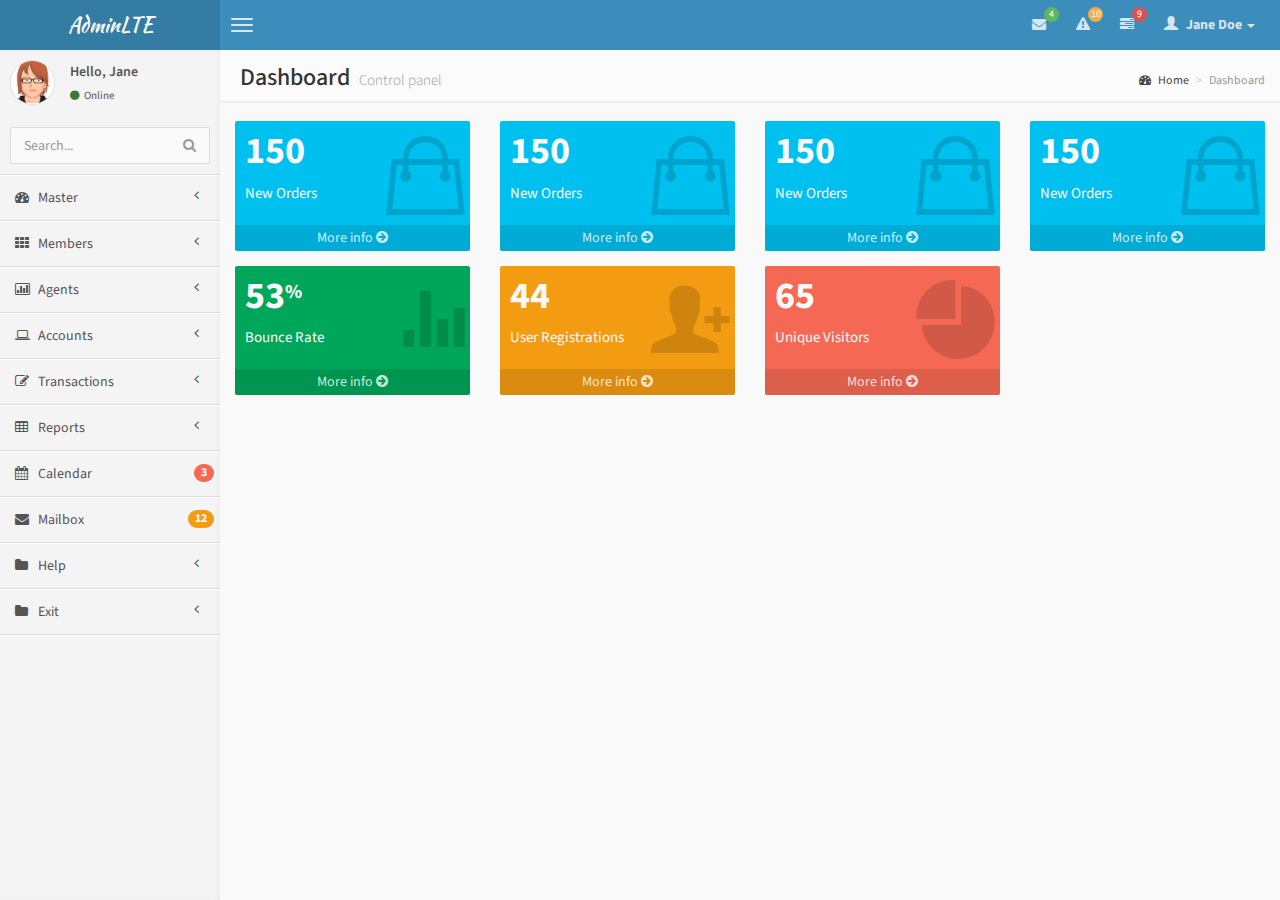
==== commit 0c0e33f6: "changes side menu appearance." ====
--- a/src/main/webapp/resources/ui/ver1/index.html
+++ b/src/main/webapp/resources/ui/ver1/index.html
@@ -298,18 +298,22 @@
                     <!-- /.search form -->
                     <!-- sidebar menu: : style can be found in sidebar.less -->
                     <ul class="sidebar-menu">
-                        <li class="active">
+                        <li class="treeview">
                             <a href="index.html">
-                                <i class="fa fa-dashboard"></i> <span>Master</span>
+                                <i class="fa fa-dashboard"></i>
+                                <span>Master</span>
+                                <i class="fa fa-angle-left pull-right"></i>
                             </a>
                             <ul class="treeview-menu">
                                 <li><a href="pages/master/account.html"><i class="fa fa-angle-double-right"></i> Account</a></li>
                                 <li><a href="pages/master/share.html"><i class="fa fa-angle-double-right"></i> Share</a></li>
                             </ul>                            
                         </li>
-                        <li>
+                        <li class="treeview">
                             <a href="pages/member/index.html">
-                                <i class="fa fa-th"></i> <span>Members</span> <small class="badge pull-right bg-green">new</small>
+                                <i class="fa fa-th"></i>
+                                <span>Members</span>
+                                <i class="fa fa-angle-left pull-right"></i>
                             </a>
                             <ul class="treeview-menu">
                                 <li><a href="pages/member/1.html"><i class="fa fa-angle-double-right"></i> 1</a></li>
@@ -401,7 +405,6 @@
                                 <li><a href="pages/exit/2.html"><i class="fa fa-angle-double-right"></i> 2</a></li>
                             </ul>
                         </li>
-
                     </ul>
                 </section>
                 <!-- /.sidebar -->
--- a/src/main/webapp/resources/ui/ver1/css/AdminLTE.css
+++ b/src/main/webapp/resources/ui/ver1/css/AdminLTE.css
@@ -1,16 +1,7 @@
 @import url(//fonts.googleapis.com/css?family=Source+Sans+Pro:300,400,600,300italic,400italic,600italic);
 
 @import url(//fonts.googleapis.com/css?family=Kaushan+Script);
-/*! 
- *   AdminLTE v1.2
- *   Author: AlmsaeedStudio.com
- *   License: Open source - MIT
- *           Please visit http://opensource.org/licenses/MIT for more information
-!*/
-/*
-    Core: General style
-----------------------------
-*/
+
 html,
 body {
   overflow-x: hidden!important;
@@ -2483,7 +2474,8 @@
 .skin-blue .sidebar > .sidebar-menu > li > a:hover,
 .skin-blue .sidebar > .sidebar-menu > li.active > a {
   color: #222;
-  background: #f9f9f9;
+  /*background: #f9f9f9;*/
+  background: #9cc7e0;
 }
 .skin-blue .sidebar > .sidebar-menu > li > .treeview-menu {
   margin: 0 1px;
@@ -2507,6 +2499,7 @@
 .skin-blue .treeview-menu > li.active > a,
 .skin-blue .treeview-menu > li > a:hover {
   color: #111;
+  background-color: #d8e9f3;
 }
 .skin-blue .sidebar-form {
   -webkit-border-radius: 2px;
